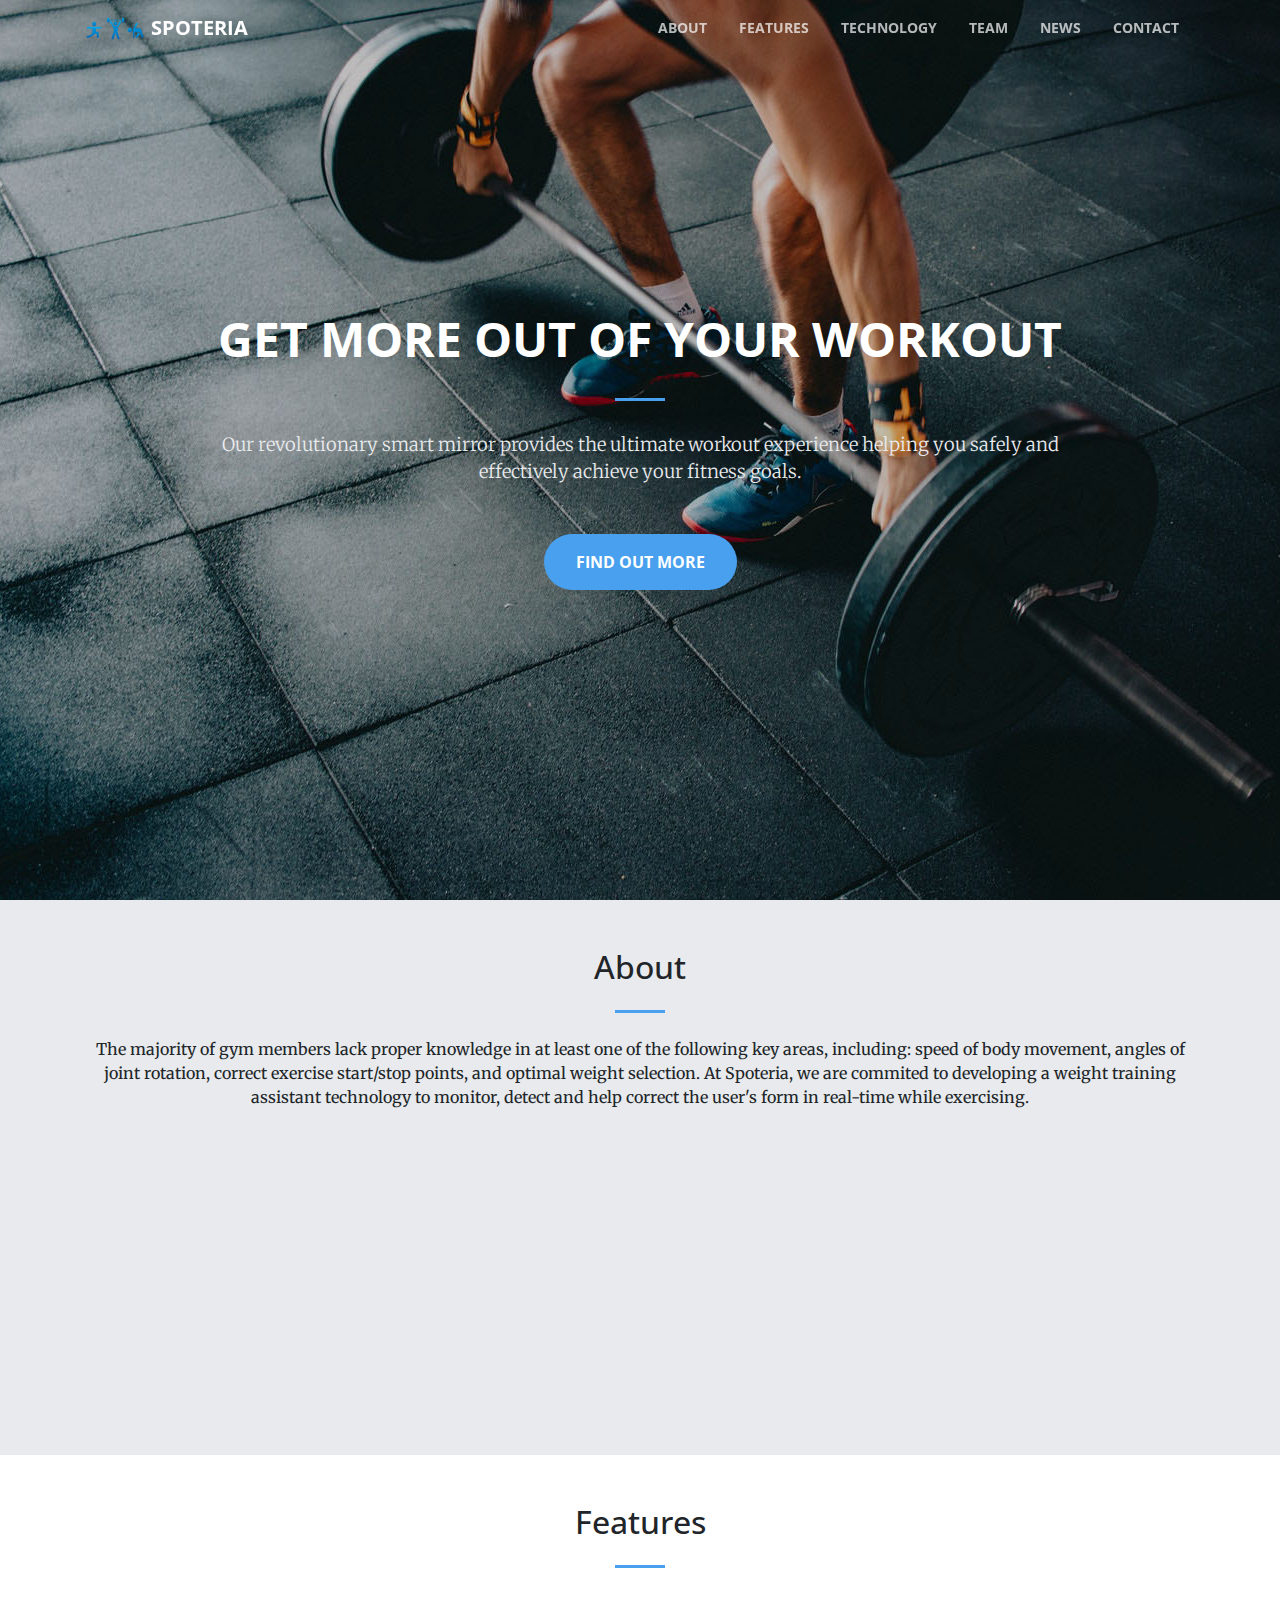
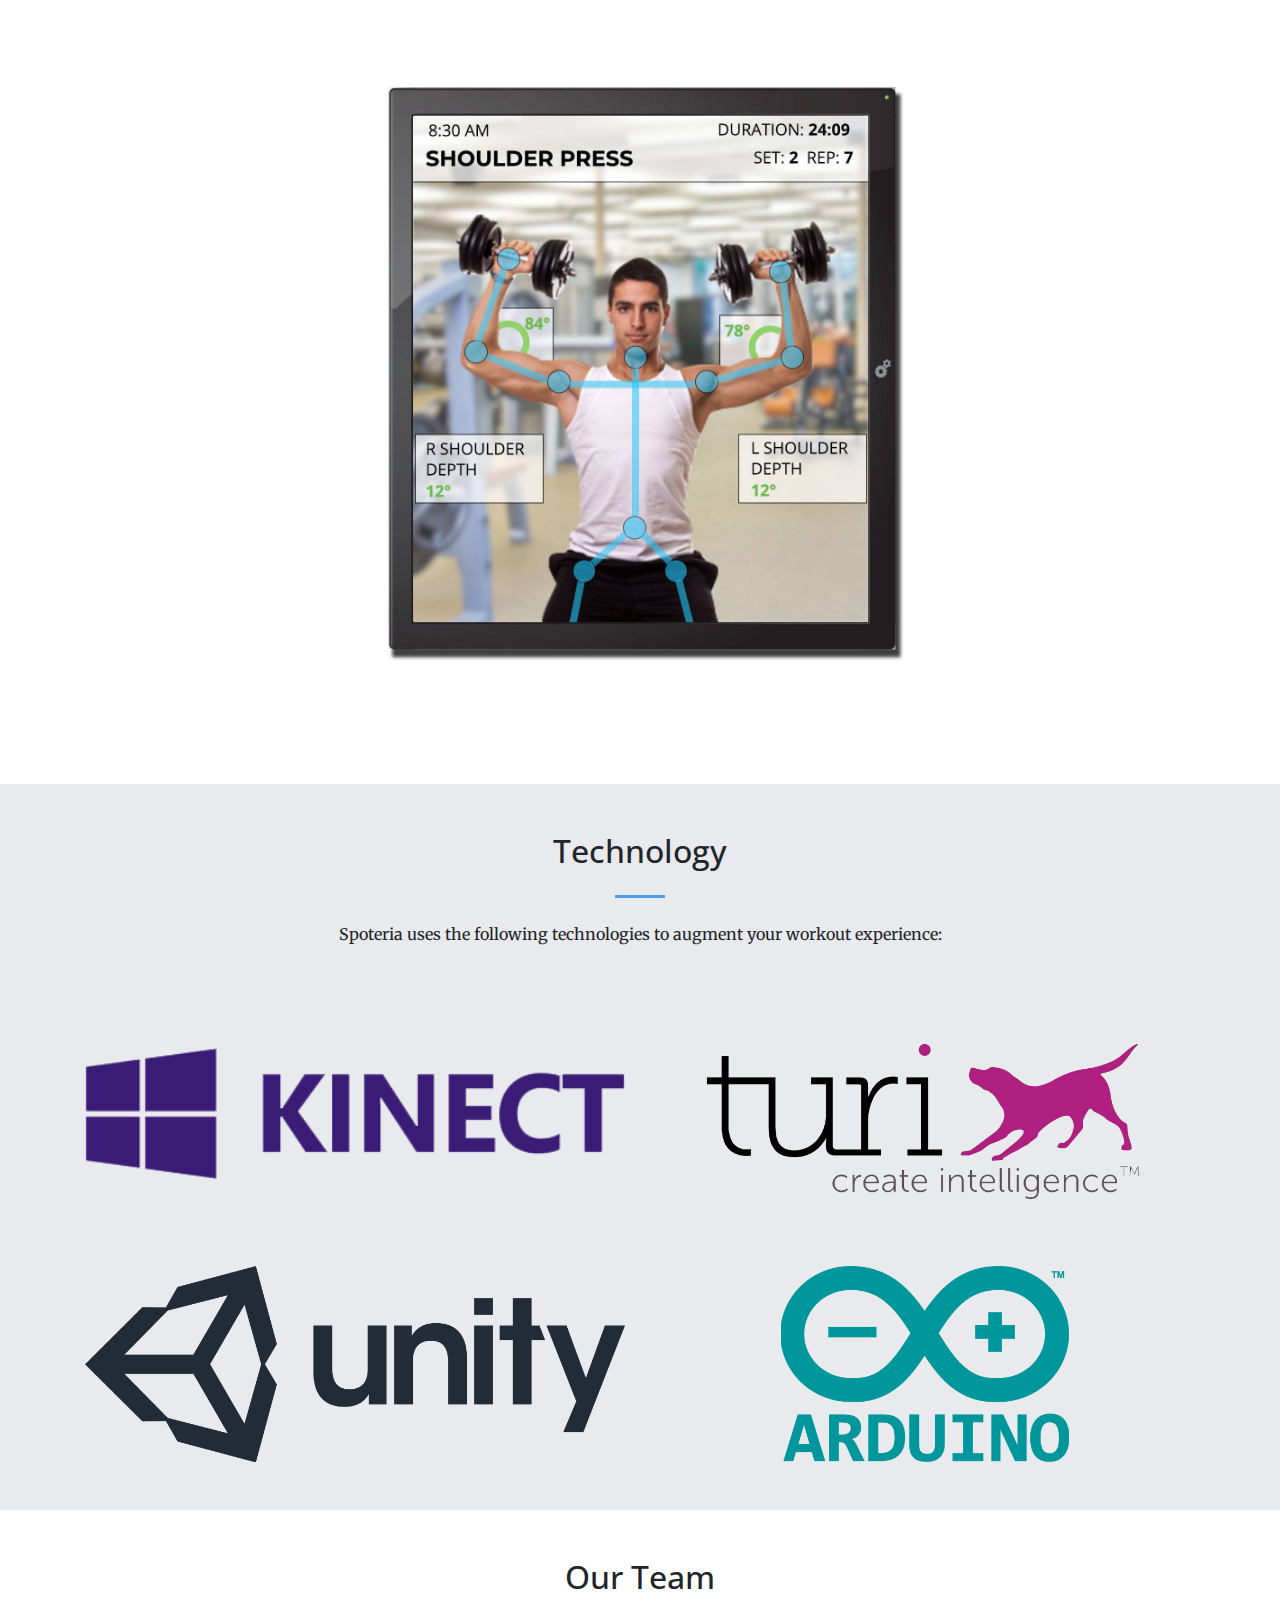
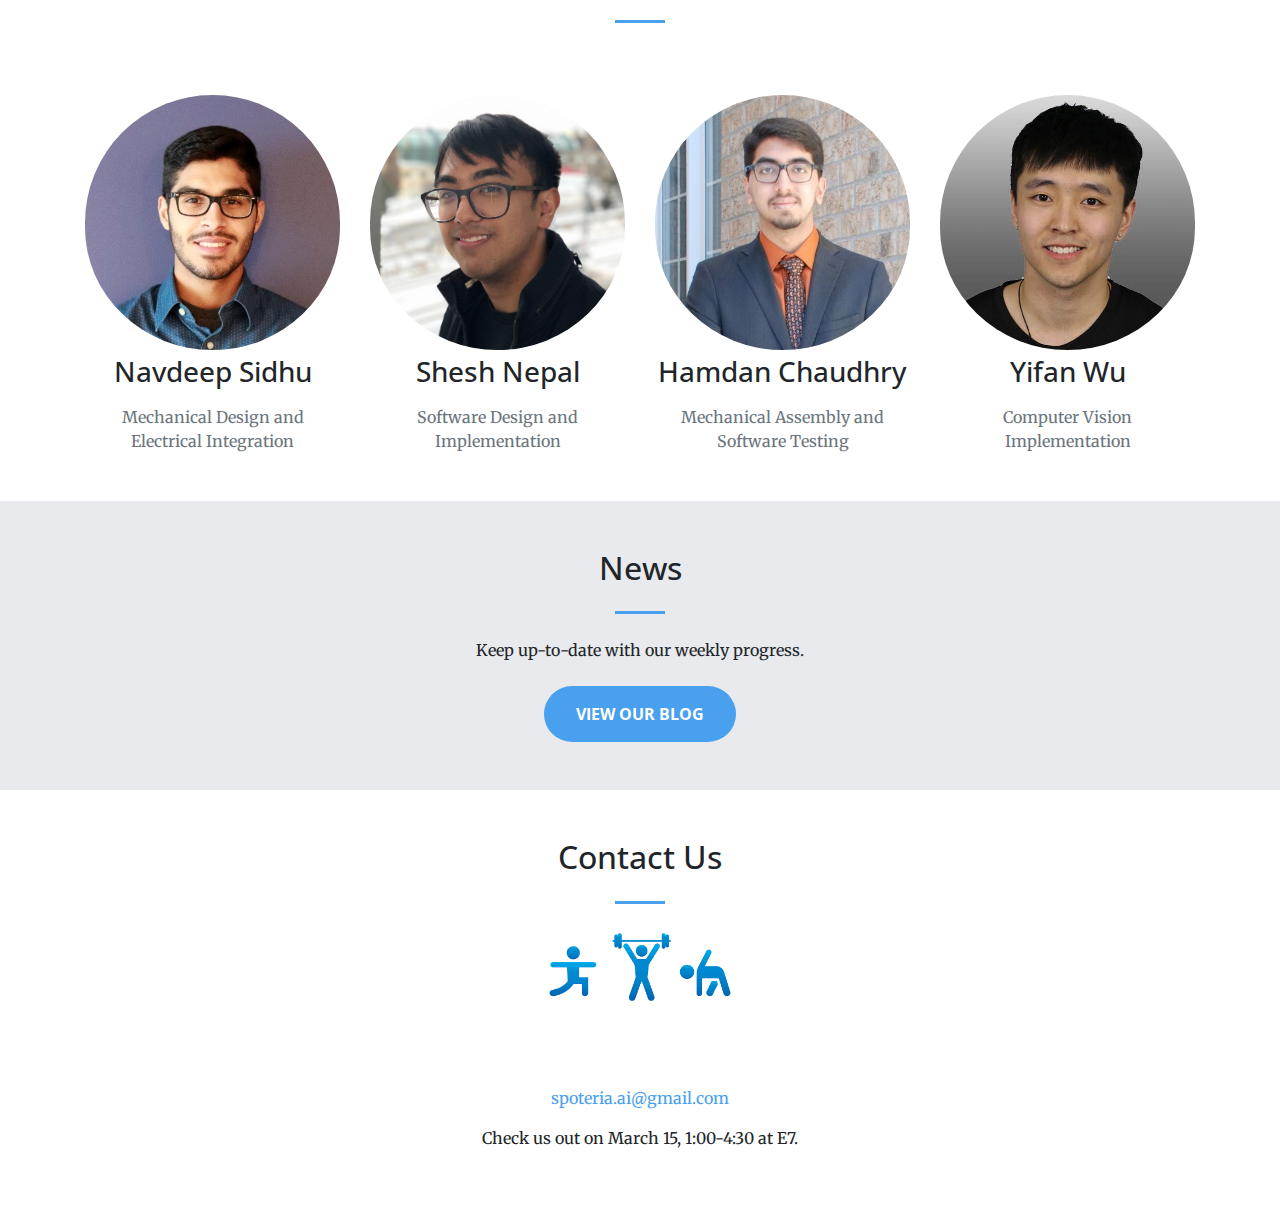
==== index.html @ 8aa93f55 "website." ====
<!DOCTYPE html>
<html lang="en">

  <head>

    <meta charset="utf-8">
    <meta name="viewport" content="width=device-width, initial-scale=1, shrink-to-fit=no">
    <meta name="description" content="">
    <meta name="author" content="">

    <title>Spoteria</title>

    <link rel="shortcut icon" type="image/png" href="img/Website Images/favicon.png"/>

    <!-- Bootstrap core CSS -->
    <link href="vendor/bootstrap/css/bootstrap.min.css" rel="stylesheet">

    <!-- Custom fonts for this template -->
    <link href="vendor/fontawesome-free/css/all.min.css" rel="stylesheet" type="text/css">
    <link href='https://fonts.googleapis.com/css?family=Open+Sans:300italic,400italic,600italic,700italic,800italic,400,300,600,700,800' rel='stylesheet' type='text/css'>
    <link href='https://fonts.googleapis.com/css?family=Merriweather:400,300,300italic,400italic,700,700italic,900,900italic' rel='stylesheet' type='text/css'>

    <!-- Plugin CSS -->
    <link href="vendor/magnific-popup/magnific-popup.css" rel="stylesheet">

    <!-- Custom styles for this template -->
    <link href="css/creative.css" rel="stylesheet">
    <link href="css/animate.css" rel="stylesheet">

    <style type="text/css">
      .btn-primary, .btn-primary:hover, .btn-primary:active, .btn-primary:focus {
        box-shadow: none !important;
        border-color: #48a0ef !important;
        background-color: #48a0ef !important;
      }

      #blog h3 {
        font-size: 1.2rem;
      }
      #blog p {
        font-style: italic !important;
      }

      .nav-item a {
        color: #E8EAED; 
      }

      .grayText {
        color: #E8EAED !important; 
      }

      .navbar-shrink .navbar-brand{
        color: #48a0ef !important;
      }

      .navbar-shrink .navbar-img {
        background-image: url("img/Website Images/logo.png") !important;
      }

      .bold {
        font-weight: bold;
      }
      .dark-gray {
        color: #4c4c4c !important;
      }
    </style>

  </head>

  <body id="page-top">

    <!-- Navigation -->
    <nav class="navbar navbar-expand-lg navbar-light fixed-top" id="mainNav">
      <div class="container">
        <span>
          <img class="navbar-img" style="width: 60px; margin-right: 6px" src="img/Website Images/logo.png"/>
        </span>
        <a class="navbar-brand js-scroll-trigger" href="#page-top" style="color: #FFFFFF;">Spoteria</a>
        <button class="navbar-toggler navbar-toggler-right" type="button" data-toggle="collapse" data-target="#navbarResponsive" aria-controls="navbarResponsive" aria-expanded="false" aria-label="Toggle navigation">
          <span class="navbar-toggler-icon"></span>
        </button>
        <div class="collapse navbar-collapse" id="navbarResponsive">
          <ul class="navbar-nav ml-auto">
            <li class="nav-item">
              <a class="nav-link js-scroll-trigger" href="#about">About</a>
            </li>
            <li class="nav-item">
              <a class="nav-link js-scroll-trigger" href="#features">Features</a>
            </li>
            <li class="nav-item">
              <a class="nav-link js-scroll-trigger" href="#technology">Technology</a>
            </li>
            <li class="nav-item">
              <a class="nav-link js-scroll-trigger" href="#team">Team</a>
            </li>
            <li class="nav-item">
              <a class="nav-link js-scroll-trigger" href="#blog">News</a>
            </li>
            <li class="nav-item">
              <a class="nav-link js-scroll-trigger" href="#contact">Contact</a>
            </li>
          </ul>
        </div>
      </div>
    </nav>

    <header class="masthead text-center text-white d-flex">
      <div class="container my-auto">
        <div class="row">
          <div class="col-lg-12 mx-auto">
            <h1 class="text-uppercase" style="font-size: 3rem">
              <strong>Get more out of your workout</strong>
            </h1>
            <hr style="border-color: #48a0ef">
          </div>
          <div class="col-lg-10 mx-auto">
            <p class="grayText mb-5">Our revolutionary smart mirror provides the ultimate workout experience helping you safely and effectively achieve your fitness goals.</p>
            <a class="btn btn-primary btn-xl js-scroll-trigger" href="#features" style="background-color: #48a0ef">Find Out More</a>
          </div>
        </div>
      </div>
    </header>

    <section class="bg-primary" id="about" style="background-color: #E8EAED !important">
      <div class="container">
        <div class="row">
          <div class="col-lg-12 text-center">
            <h2 class="section-heading">About</h2>
            <hr class="my-4">
          </div>
        </div>
        <div = class="row">
          <div class="col-lg-12 text-center">
            <p class="mb-3"> The majority of gym members lack proper knowledge in at least one of the following key areas, including: speed of body movement, angles of joint rotation, correct exercise start/stop points, and optimal weight selection. At Spoteria, we are commited to developing a weight training assistant technology to monitor, detect and help correct the user's form in real-time while exercising.
            </p>
          </div>
        </div>
        <div class="row" style="padding-bottom: 1rem">
          <div class="col-lg-4 col-md-6 text-center">
            <div class="service-box mt-5 mx-auto animated" data-animation="bounceInLeft" style="visibility: hidden;">
              <img src="img/Website Images/gym_member_icon.png" style="height: 9rem; padding-bottom: 1.5rem "/>
              <h3 class="mb-3 bold dark-gray">60 M+</h3> 
              <p class="mb-0">Gym Memberships in North America</p>
            </div>
          </div>
          <div class="col-lg-4 col-md-6 text-center">
            <div class="service-box mt-5 mx-auto animated" data-animation="bounceInUp" style="visibility: hidden;">
              <img src="img/Website Images/injury_icon.png" style="height: 9rem; padding-bottom: 1.5rem "/>
              <h3 class="mb-3 bold dark-gray">500,000+</h3>
              <p class="mb-0">Annual Workout Related Injuries</p>
            </div>
          </div>
          <div class="col-lg-4 col-md-6 text-center">
            <div class="service-box mt-5 mx-auto animated" data-animation="bounceInRight" style="visibility: hidden;">
              <img src="img/Website Images/dollars_icon.png" style="height: 9rem; padding-bottom: 1.5rem "/>
              <h3 class="mb-3 bold dark-gray">$2.5 M+</h3>
              <p class="mb-0">Dollars Spent Annually on Physiotherapy</p>
            </div>
          </div>
        </div>
        </div>
      </div>

    </section>

    <section class="bg-primary" id="features" style="background-color: white !important">
      <div class="container-fluid" style="padding-left: 5rem; padding-right: 5rem; text-align: center;">
        <div class="row">
          <div class="col-lg-12 text-center">
            <h2 class="section-heading">Features</h2>
            <hr class="my-4">
          </div>
        </div>
        <div class="row">
          <div class="col-lg-3">
            <div class="row">
              <div class="col-lg-12">
                <div class="service-box mt-5 mx-auto animated" data-animation="fadeInLeft" style="visibility: hidden;">
                  <img src="img/Website Images/muscles_icon.png" style="height: 6rem; padding-bottom: 1rem; display: block; margin: 0 auto "/>
                  <h5 class="mb-3 bold dark-gray">Real-time Joint & Depth Tracking</h5>
                  <p class="mb-0">Analyzes critical joint angles during your workout.</p>
                </div>
              </div>
            </div>
            <div class="row">
              <div class="col-lg-12">
                <div class="service-box mt-5 mx-auto animated" data-animation="fadeInLeft" style="visibility: hidden;">
                  <img src="img/Website Images/warning_icon.png" style="height: 6rem; padding-bottom: 1rem; display: block; margin: 0 auto"/>
                  <h5 class="mb-3 bold dark-gray" >Incorrect Form Detection</h5>
                  <p class="mb-0">Provides on-screen visual feedback.</p>
                </div>
              </div>
            </div>
            <div class="row">
              <div class="col-lg-12">
                <div class="service-box mt-5 mx-auto animated" data-animation="fadeInLeft" style="visibility: hidden;">
                  <img src="img/Website Images/height_icon.png" style="height: 6rem; padding-bottom: 1rem; display: block; margin: 0 auto "/>
                  <h5 class="mb-3 bold dark-gray">Automatic Height Adjustment</h5>
                  <p class="mb-0">Supports seated and standing exercises.</p>
                </div>
              </div>
            </div>
          </div>
          <div class="col-lg-6">
            <div style="height: 100%;align-items: center;display: flex"><img style="width: 100%" src="img/Website Images/User_Interface.jpg"/></div>
          </div>
          <div class="col-lg-3">
            <div class="row">
              <div class="col-lg-12">
                <div class="service-box mt-5 mx-auto animated" data-animation="fadeInRight" style="visibility: hidden;">
                  <img src="img/Website Images/set_rep_count_icon.png" style="height: 6rem; padding-bottom: 1rem; display: block; margin: 0 auto "/>
                  <h5 class="mb-3 bold dark-gray">Sets & Reps Counter</h5>
                  <p class="mb-0">Keeps track of your exercise progress.</p>
                  <br/>
                </div>
              </div>
            </div>
            <div class="row">
              <div class="col-lg-12">
                <div class="service-box mt-5 mx-auto animated" data-animation="fadeInRight" style="visibility: hidden;">
                  <img src="img/Website Images/timer_icon.png" style="height: 6rem; padding-bottom: 1rem; display: block; margin: 0 auto"/>
                  <h5 class="mb-3 bold dark-gray">Exercise Duration Timer</h5>
                  <p class="mb-0">Logs your workout time.</p>
                </div>
              </div>
            </div>
            <div class="row">
              <div class="col-lg-12">
                <div class="service-box mt-5 mx-auto animated" data-animation="fadeInRight" style="visibility: hidden;">
                  <img src="img/Website Images/rewind_icon.png" style="height: 6rem; padding-bottom: 1rem; display: block; margin: 0 auto "/>
                  <h5 class="mb-3 bold dark-gray">Video Replay</h5>
                  <p class="mb-0">Records your performance.</p>
                </div>
              </div>
            </div>
          </div>
        </div>
      </div>
    </section>

    <section class="bg-primary" id="technology" style="background-color: #E8EAED !important">
      <div class="container">
        <div class="row">
          <div class="col-lg-12 text-center">
            <h2 class="section-heading">Technology</h2>
            <hr class="my-4">
          </div>
        </div>
        <div class="row">
          <div class="col-lg-12 text-center">
            <p class="mb-3">Spoteria uses the following technologies to augment your workout experience:</p>
          </div>
        </div>
        <div class="row">
          <div class="col-lg-6">
            <div style="display: flex; height: 100%;align-items: center">
              <img src="img/Website Images/kinect.png" style="width: 100%" />
            </div>
         </div>
          <div class="col-lg-6">
            <div style="display: flex; height: 100%; align-items: center">
              <img src="img/Website Images/turi.png" style="width: 100%" />
            </div>
          </div>
        </div>
        <div class="row">
          <div class="col-lg-6">
            <div style="display: flex; height: 100%;align-items: center">
              <img src="img/Website Images/Unity_Technologies_logo.svg.png" style="width: 100%" />
            </div>
         </div>
          <div class="col-lg-6">
            <div style="display: flex; height: 100%;align-items: center">
              <img src="img/Website Images/ardunio_logo.png" style="width: 100%" />
            </div>
          </div>
        </div>
      </div>
    </section>

    <section id="team" style="background-color: white !important">
      <div class="container">
        <div class="row">
          <div class="col-lg-12 text-center">
            <h2 class="section-heading">Our Team</h2>
            <hr class="my-4">
          </div>
        </div>
      </div>
      <div class="container">
        <div class="row">
          <div class="col-lg-3 col-md-6 text-center">
            <div class="service-box mt-5 mx-auto">
              <img src="img/Navdeep.jpeg" style="width: 100%; border-radius: 500px; padding-bottom: 5px "/>
              <h3 class="mb-3">Navdeep Sidhu</h3> 
              <p class="text-muted mb-0">Mechanical Design and Electrical Integration</p>
            </div>
          </div>
          <div class="col-lg-3 col-md-6 text-center">
            <div class="service-box mt-5 mx-auto">
              <img src="img/SheshTinderProfile.jpg" style="width: 100%; border-radius: 500px; padding-bottom: 5px "/>
              <h3 class="mb-3">Shesh Nepal</h3>
              <p class="text-muted mb-0">Software Design and Implementation</p>
            </div>
          </div>
          <div class="col-lg-3 col-md-6 text-center">
            <div class="service-box mt-5 mx-auto">
              <img src="img/Hamdan.jpeg" style="width: 100%; border-radius: 500px; padding-bottom: 5px "/>
              <h3 class="mb-3">Hamdan Chaudhry</h3>
              <p class="text-muted mb-0">Mechanical Assembly and Software Testing</p>
            </div>
          </div>
          <div class="col-lg-3 col-md-6 text-center">
            <div class="service-box mt-5 mx-auto">
              <img src="img/Yifan.jpg" style="width: 100%; border-radius: 5000px; padding-bottom: 5px "/>
              <h3 class="mb-3">Yifan Wu</h3>
              <p class="text-muted mb-0">Computer Vision Implementation</p>
            </div>
          </div>
        </div>
      </div>
    </section>

    <section id="blog" style="background-color: #E8EAED !important">
      <div class="container">
        <div class="row">
          <div class="col-lg-8 mx-auto text-center">
            <h2 class="section-heading">News</h2>
            <hr class="my-4">
          </div>
        </div>
        <div class="row">
          <div class="col-lg-12 text-center">
            <p class="mb-4" style="font-style: normal !important">Keep up-to-date with our weekly progress.</p>
          </div>
        </div>
        <div class="row">
          <div class="col-lg-12 mr-auto text-center">
            <a class="btn btn-primary btn-xl js-scroll-trigger" href="#features" style="background-color: #48a0ef">View our blog</a>
          </div>
        </div>
      </div>
    </section>

    <section id="contact">
      <div class="container">
        <div class="row">
          <div class="col-lg-8 mx-auto text-center">
            <h2 class="section-heading">Contact Us</h2>
            <hr class="my-4">
          </div>
        </div>
        <div class="row">
          <div class="col-lg-12 text-center">
              <img class="mb-3" style="width: 12rem" src="img/Website Images/logo.png"/>
          </div>
        </div>
        <div class="row">
          <div class="col-lg-12 mr-auto text-center">
            <i class="fas fa-envelope fa-3x mb-3 sr-contact-2"></i>
            <p>
              <a href="mailto:your-email@your-domain.com">spoteria.ai@gmail.com</a>
            </p>
          </div>
        </div>
        <div class="row">
          <div class="col-lg-12 mr-auto text-center">
            <p>Check us out on March 15, 1:00-4:30 at E7.</p>
          </div>
        </div>
      </div>
    </section>
    
    <!-- Bootstrap core JavaScript -->
    <script src="vendor/jquery/jquery.min.js"></script>
    <script src="vendor/bootstrap/js/bootstrap.bundle.min.js"></script>

    <!-- Plugin JavaScript -->
    <script src="vendor/jquery-easing/jquery.easing.min.js"></script>
    <script src="vendor/scrollreveal/scrollreveal.min.js"></script>
    <script src="vendor/magnific-popup/jquery.magnific-popup.min.js"></script>

    <!-- Custom scripts for this template -->
    <script src="js/creative.min.js"></script>

    <script type="text/javascript">
      $(document).ready(function() {
        // Check if element is scrolled into view
        function isScrolledIntoView(elem) {
          var docViewTop = $(window).scrollTop();
          var docViewBottom = docViewTop + $(window).height();

          var elemTop = $(elem).offset().top;
          var elemBottom = elemTop + $(elem).height();

          return ((elemBottom <= docViewBottom) && (elemTop >= docViewTop));
        }
        // If element is scrolled into view, fade it in
        $(window).scroll(function() {
          $('.animated').each(function() {
            if (isScrolledIntoView(this) === true) {
              $(this).addClass($(this).data('animation'));
              $(this).attr('style', 'visibility: visible !important;');
            }
          });
        });
      });
    </script>


  </body>

</html>
---- css/creative.css ----
/*!
 * Start Bootstrap - Creative v5.0.2 (https://startbootstrap.com/template-overviews/creative)
 * Copyright 2013-2018 Start Bootstrap
 * Licensed under MIT (https://github.com/BlackrockDigital/startbootstrap-creative/blob/master/LICENSE)
 */

body,
html {
  width: 100%;
  height: 100%;
}

body {
  font-family: 'Merriweather', 'Helvetica Neue', Arial, sans-serif;
}

hr {
  max-width: 50px;
  border-width: 3px;
  border-color: #48a0ef;
}

hr.light {
  border-color: #fff;
}

a {
  color: #48a0ef;
  -webkit-transition: all 0.2s;
  transition: all 0.2s;
}

a:hover {
  color: #48a0ef;
}

h1,
h2,
h3,
h4,
h5,
h6 {
  font-family: 'Open Sans', 'Helvetica Neue', Arial, sans-serif;
}

.bg-primary {
  background-color: #F05F40 !important;
}

.bg-dark {
  background-color: #212529 !important;
}

.text-faded {
  color: rgba(255, 255, 255, 0.7);
}

section {
  padding: 3rem 0;
}

.section-heading {
  margin-top: 0;
}

::-moz-selection {
  color: #fff;
  background: #212529;
  text-shadow: none;
}

::selection {
  color: #fff;
  background: #212529;
  text-shadow: none;
}

img::-moz-selection {
  color: #fff;
  background: transparent;
}

img::selection {
  color: #fff;
  background: transparent;
}

img::-moz-selection {
  color: #fff;
  background: transparent;
}

#mainNav {
  border-bottom: 1px solid rgba(33, 37, 41, 0.1);
  background-color: #fff;
  font-family: 'Open Sans', 'Helvetica Neue', Arial, sans-serif;
  -webkit-transition: all 0.2s;
  transition: all 0.2s;
}

#mainNav .navbar-brand {
  font-weight: 700;
  text-transform: uppercase;
  color: #F05F40;
  font-family: 'Open Sans', 'Helvetica Neue', Arial, sans-serif;
}

#mainNav .navbar-brand:focus, #mainNav .navbar-brand:hover {
  color: #f05f40;
}

#mainNav .navbar-nav > li.nav-item > a.nav-link,
#mainNav .navbar-nav > li.nav-item > a.nav-link:focus {
  font-size: .9rem;
  font-weight: 700;
  text-transform: uppercase;
  color: #4c4c4c;
}

#mainNav .navbar-nav > li.nav-item > a.nav-link:hover,
#mainNav .navbar-nav > li.nav-item > a.nav-link:focus:hover {
  color: #48a0ef;
}

#mainNav .navbar-nav > li.nav-item > a.nav-link.active,
#mainNav .navbar-nav > li.nav-item > a.nav-link:focus.active {
  color: #48a0ef !important;
  background-color: transparent;
}

#mainNav .navbar-nav > li.nav-item > a.nav-link.active:hover,
#mainNav .navbar-nav > li.nav-item > a.nav-link:focus.active:hover {
  background-color: transparent;
}

@media (min-width: 992px) {
  #mainNav {
    border-color: transparent;
    background-color: transparent;
  }
  #mainNav .navbar-brand {
    color: rgba(255, 255, 255, 0.7);
  }
  #mainNav .navbar-brand:focus, #mainNav .navbar-brand:hover {
    color: #fff;
  }
  #mainNav .navbar-nav > li.nav-item > a.nav-link {
    padding: 0.5rem 1rem;
  }
  #mainNav .navbar-nav > li.nav-item > a.nav-link,
  #mainNav .navbar-nav > li.nav-item > a.nav-link:focus {
    color: rgba(255, 255, 255, 0.7);
  }
  #mainNav .navbar-nav > li.nav-item > a.nav-link:hover,
  #mainNav .navbar-nav > li.nav-item > a.nav-link:focus:hover {
    color: #fff;
  }
  #mainNav.navbar-shrink {
    border-bottom: 1px solid rgba(33, 37, 41, 0.1);
    background-color: #fff;
  }
  #mainNav.navbar-shrink .navbar-brand {
    color: #F05F40;
  }
  #mainNav.navbar-shrink .navbar-brand:focus, #mainNav.navbar-shrink .navbar-brand:hover {
    color: #f05f40;
  }
  #mainNav.navbar-shrink .navbar-nav > li.nav-item > a.nav-link,
  #mainNav.navbar-shrink .navbar-nav > li.nav-item > a.nav-link:focus {
    color: #4c4c4c;
  }
  #mainNav.navbar-shrink .navbar-nav > li.nav-item > a.nav-link:hover,
  #mainNav.navbar-shrink .navbar-nav > li.nav-item > a.nav-link:focus:hover {
    color: #48a0ef;
  }
}

header.masthead {
  padding-top: 10rem;
  padding-bottom: calc(10rem - 56px);
  background-image: url("../img/header.jpg");
  background-position: center center;
  background-size: cover;
}

header.masthead hr {
  margin-top: 30px;
  margin-bottom: 30px;
}

header.masthead h1 {
  font-size: 2rem;
}

header.masthead p {
  font-weight: 300;
}

@media (min-width: 768px) {
  header.masthead p {
    font-size: 1.15rem;
  }
}

@media (min-width: 992px) {
  header.masthead {
    height: 100vh;
    min-height: 650px;
    padding-top: 0;
    padding-bottom: 0;
  }
  header.masthead h1 {
    font-size: 3rem;
  }
}

@media (min-width: 1200px) {
  header.masthead h1 {
    font-size: 4rem;
  }
}

.service-box {
  max-width: 400px;
}

.portfolio-box {
  position: relative;
  display: block;
  max-width: 650px;
  margin: 0 auto;
}

.portfolio-box .portfolio-box-caption {
  position: absolute;
  bottom: 0;
  display: block;
  width: 100%;
  height: 100%;
  text-align: center;
  opacity: 0;
  color: #fff;
  background: rgba(240, 95, 64, 0.9);
  -webkit-transition: all 0.2s;
  transition: all 0.2s;
}

.portfolio-box .portfolio-box-caption .portfolio-box-caption-content {
  position: absolute;
  top: 50%;
  width: 100%;
  -webkit-transform: translateY(-50%);
  transform: translateY(-50%);
  text-align: center;
}

.portfolio-box .portfolio-box-caption .portfolio-box-caption-content .project-category,
.portfolio-box .portfolio-box-caption .portfolio-box-caption-content .project-name {
  padding: 0 15px;
  font-family: 'Open Sans', 'Helvetica Neue', Arial, sans-serif;
}

.portfolio-box .portfolio-box-caption .portfolio-box-caption-content .project-category {
  font-size: 14px;
  font-weight: 600;
  text-transform: uppercase;
}

.portfolio-box .portfolio-box-caption .portfolio-box-caption-content .project-name {
  font-size: 18px;
}

.portfolio-box:hover .portfolio-box-caption {
  opacity: 1;
}

.portfolio-box:focus {
  outline: none;
}

@media (min-width: 768px) {
  .portfolio-box .portfolio-box-caption .portfolio-box-caption-content .project-category {
    font-size: 16px;
  }
  .portfolio-box .portfolio-box-caption .portfolio-box-caption-content .project-name {
    font-size: 22px;
  }
}

.text-primary {
  color: #F05F40 !important;
}

.btn {
  font-weight: 700;
  text-transform: uppercase;
  border: none;
  border-radius: 300px;
  font-family: 'Open Sans', 'Helvetica Neue', Arial, sans-serif;
}

.btn-xl {
  padding: 1rem 2rem;
}

.btn-primary {
  background-color: #F05F40;
  border-color: #F05F40;
}

.btn-primary:hover, .btn-primary:focus, .btn-primary:active {
  color: #fff;
  background-color: #ee4b28 !important;
}

.btn-primary:active, .btn-primary:focus {
  -webkit-box-shadow: 0 0 0 0.2rem rgba(240, 95, 64, 0.5) !important;
  box-shadow: 0 0 0 0.2rem rgba(240, 95, 64, 0.5) !important;
}
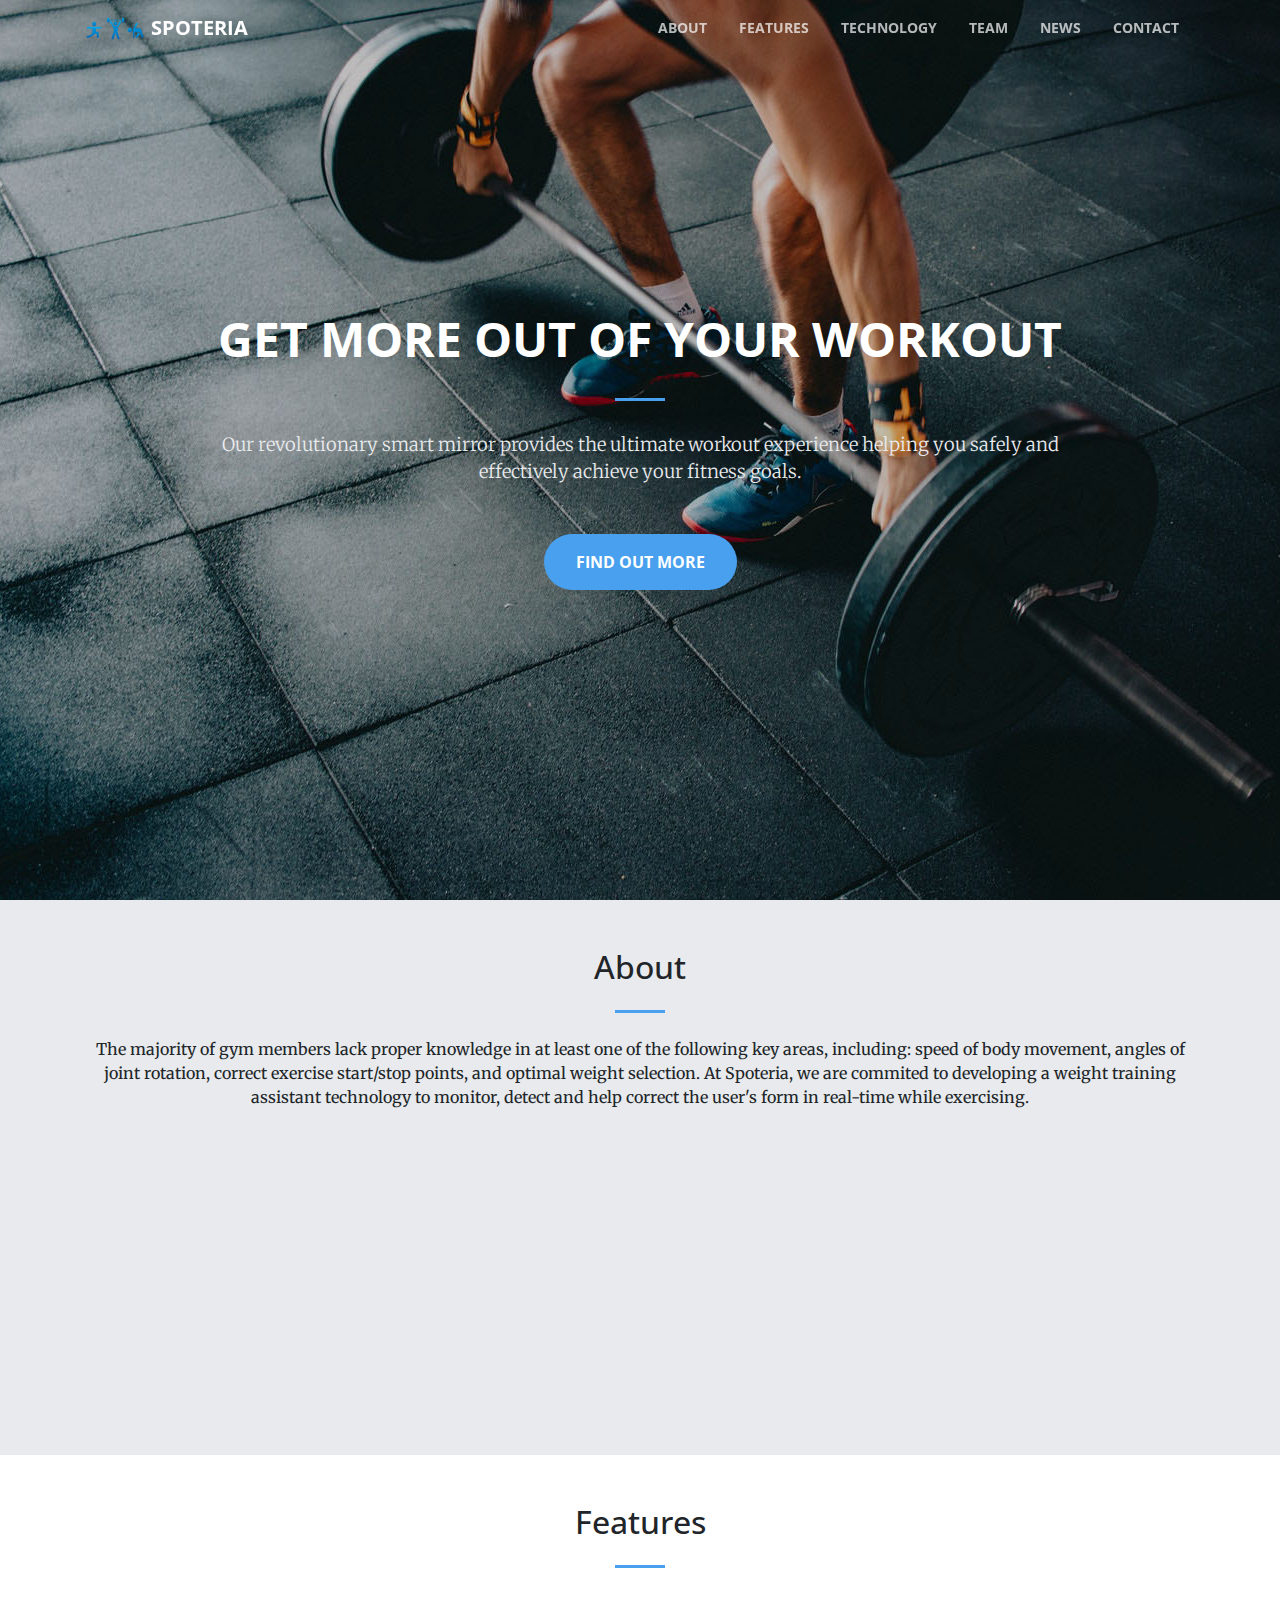
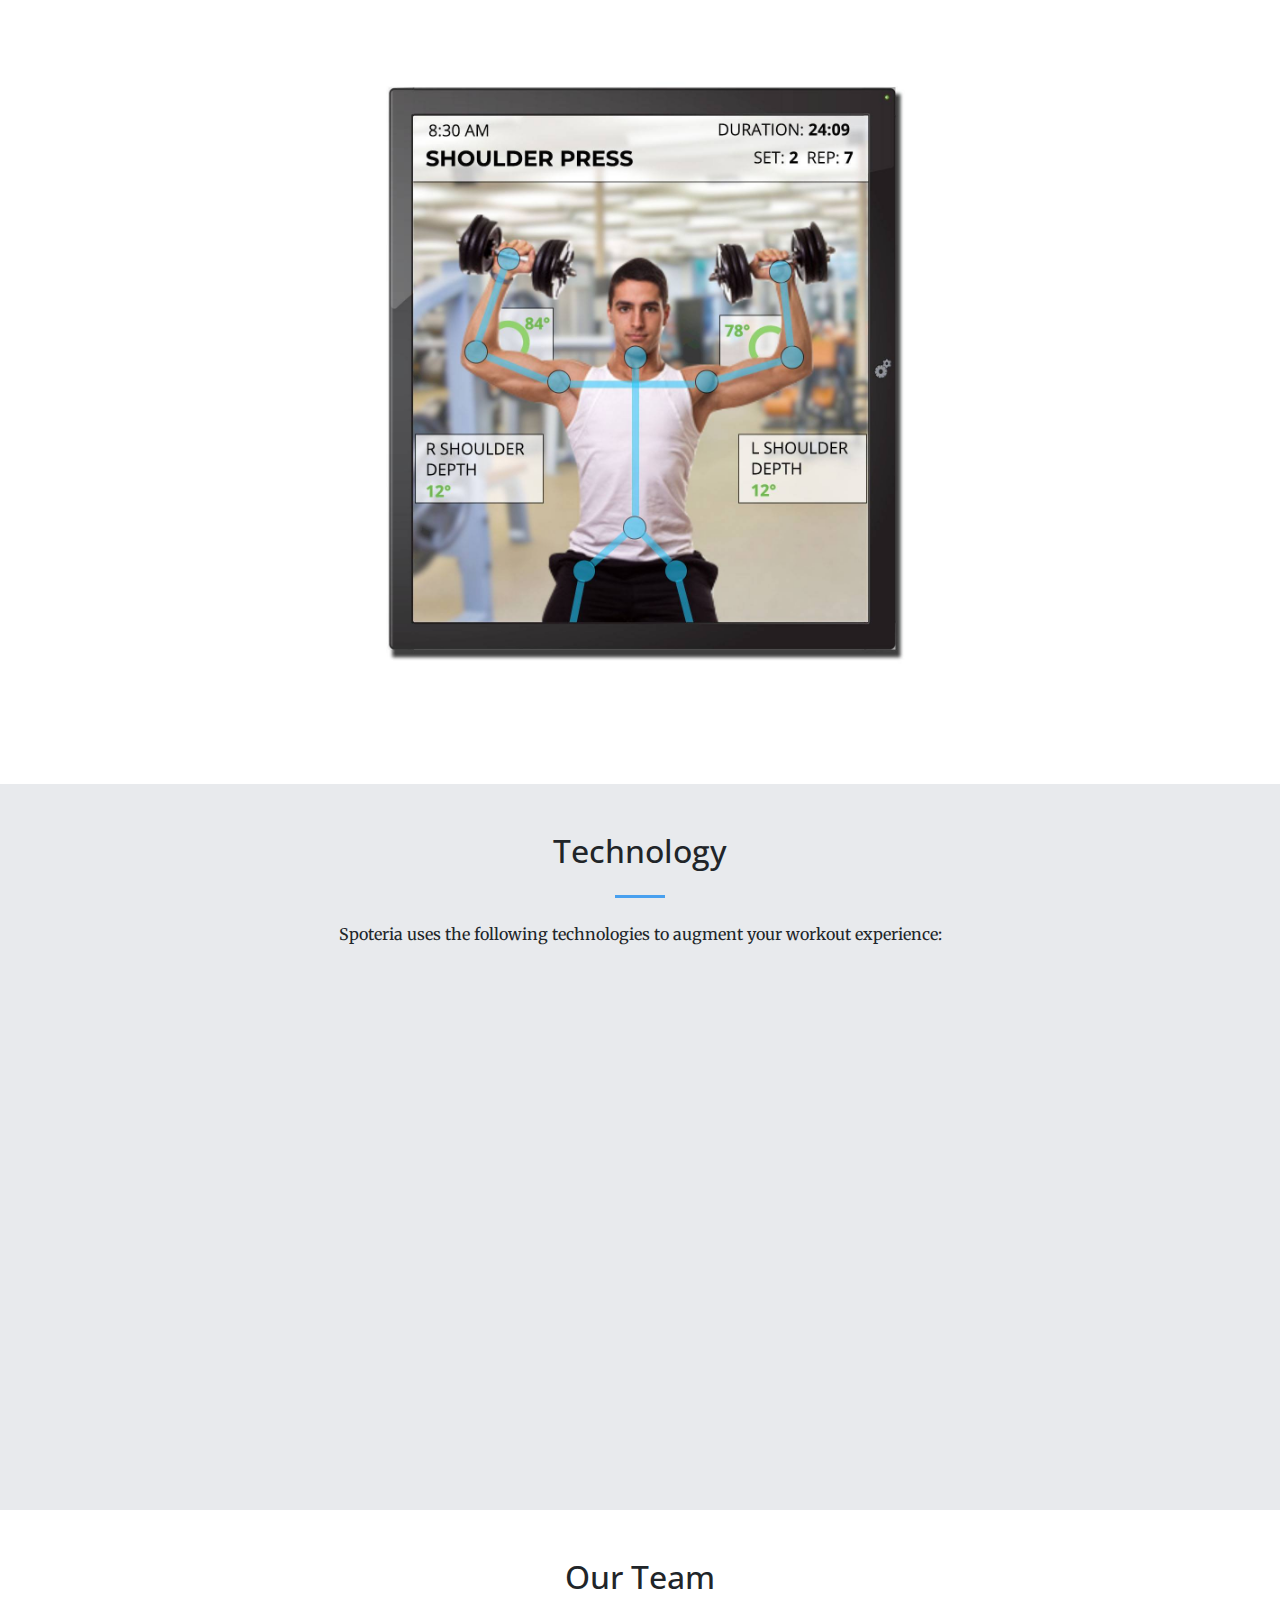
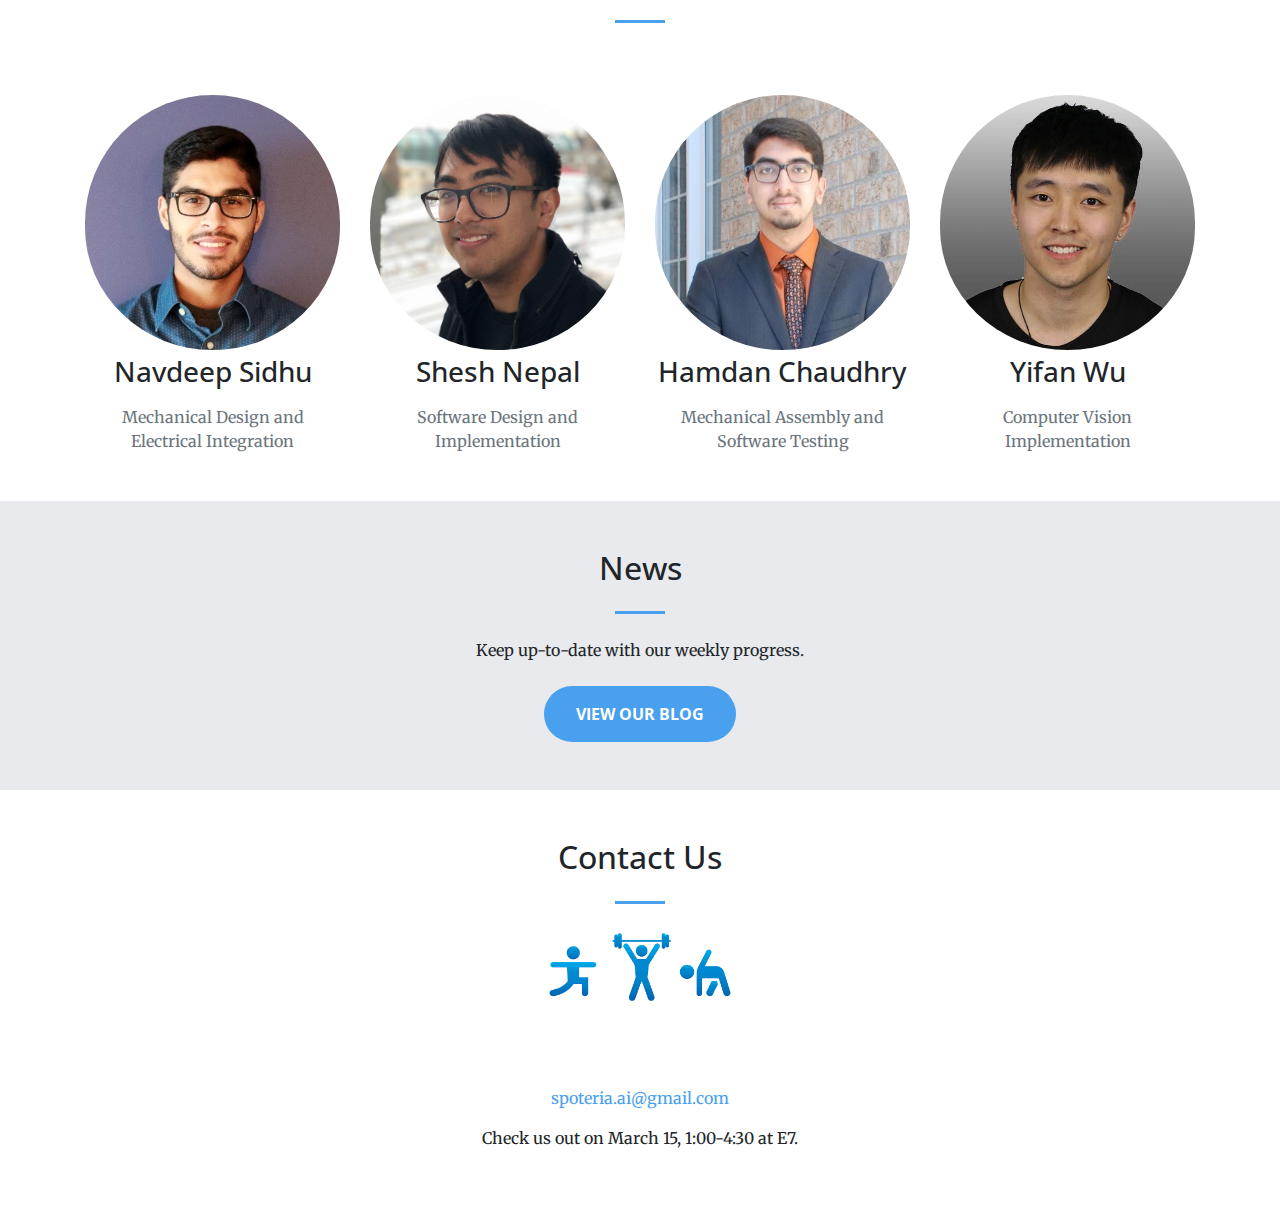
==== commit d31177de: "Update index.html" ====
--- a/index.html
+++ b/index.html
@@ -252,24 +252,24 @@
           </div>
         </div>
         <div class="row">
-          <div class="col-lg-6">
+          <div class="col-lg-6 animated" data-animation="zoomIn" style="visibility: hidden;">
             <div style="display: flex; height: 100%;align-items: center">
               <img src="img/Website Images/kinect.png" style="width: 100%" />
             </div>
          </div>
-          <div class="col-lg-6">
+          <div class="col-lg-6 animated" data-animation="zoomIn" style="visibility: hidden;">
             <div style="display: flex; height: 100%; align-items: center">
               <img src="img/Website Images/turi.png" style="width: 100%" />
             </div>
           </div>
         </div>
         <div class="row">
-          <div class="col-lg-6">
+          <div class="col-lg-6 animated" data-animation="zoomIn" style="visibility: hidden;">
             <div style="display: flex; height: 100%;align-items: center">
               <img src="img/Website Images/Unity_Technologies_logo.svg.png" style="width: 100%" />
             </div>
          </div>
-          <div class="col-lg-6">
+          <div class="col-lg-6 animated" data-animation="zoomIn" style="visibility: hidden;">
             <div style="display: flex; height: 100%;align-items: center">
               <img src="img/Website Images/ardunio_logo.png" style="width: 100%" />
             </div>
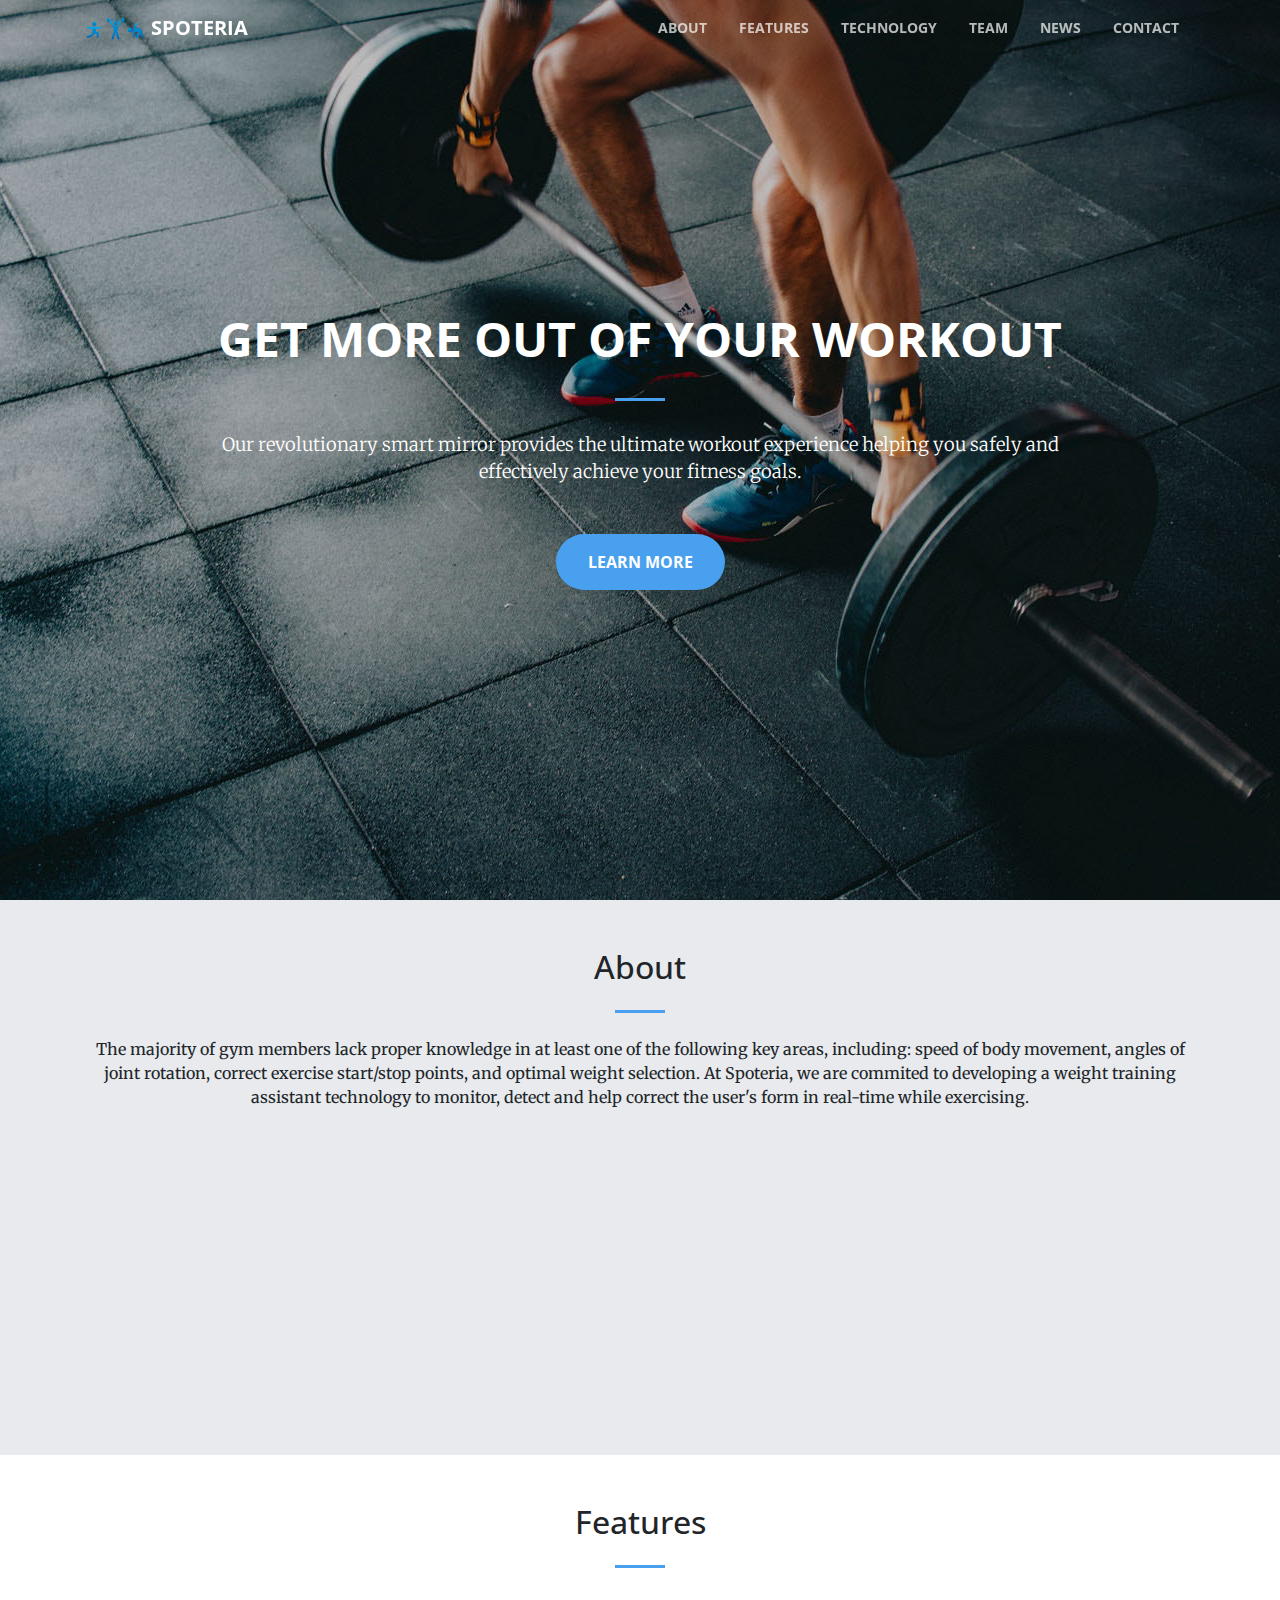
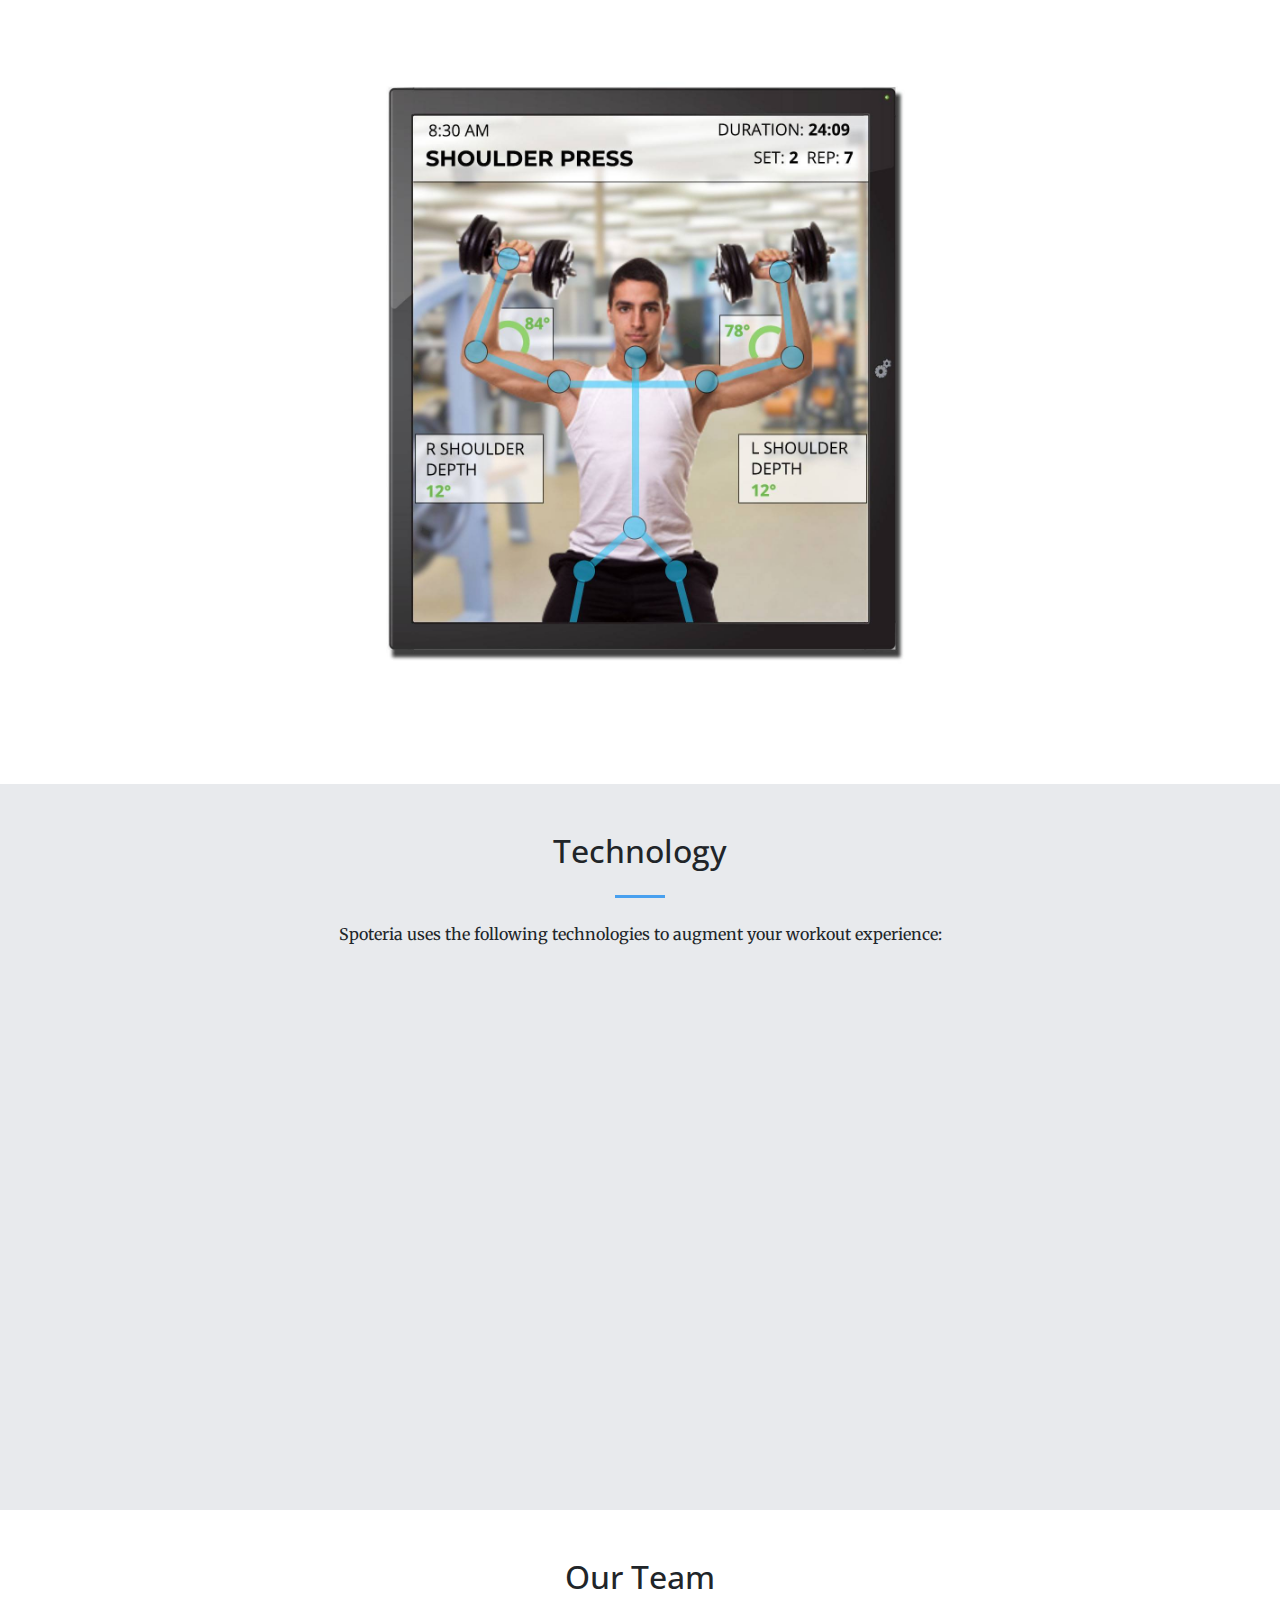
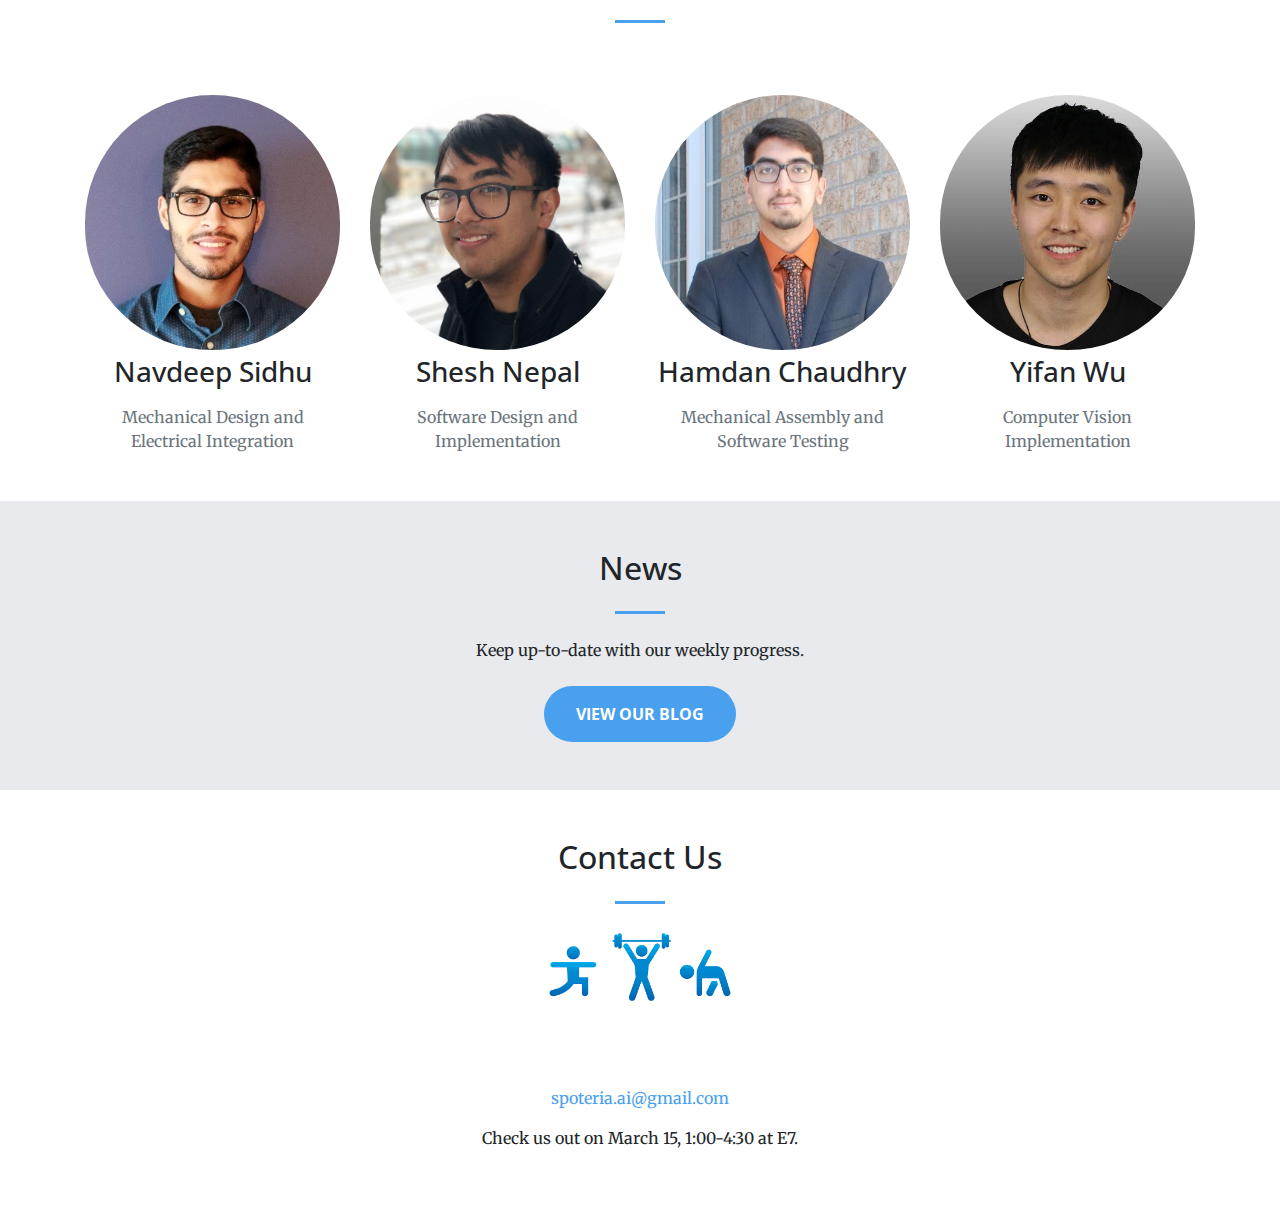
==== commit 291b9c4a: "fixed navigation for learn more button" ====
--- a/index.html
+++ b/index.html
@@ -114,8 +114,8 @@
             <hr style="border-color: #48a0ef">
           </div>
           <div class="col-lg-10 mx-auto">
-            <p class="grayText mb-5">Our revolutionary smart mirror provides the ultimate workout experience helping you safely and effectively achieve your fitness goals.</p>
-            <a class="btn btn-primary btn-xl js-scroll-trigger" href="#features" style="background-color: #48a0ef">Find Out More</a>
+            <p class="mb-5" color="white">Our revolutionary smart mirror provides the ultimate workout experience helping you safely and effectively achieve your fitness goals.</p>
+            <a class="btn btn-primary btn-xl js-scroll-trigger" href="#about" style="background-color: #48a0ef">Learn More</a>
           </div>
         </div>
       </div>
@@ -336,7 +336,7 @@
         </div>
         <div class="row">
           <div class="col-lg-12 mr-auto text-center">
-            <a class="btn btn-primary btn-xl js-scroll-trigger" href="#features" style="background-color: #48a0ef">View our blog</a>
+            <a class="btn btn-primary btn-xl js-scroll-trigger" href="blog.html" style="background-color: #48a0ef">View our blog</a>
           </div>
         </div>
       </div>
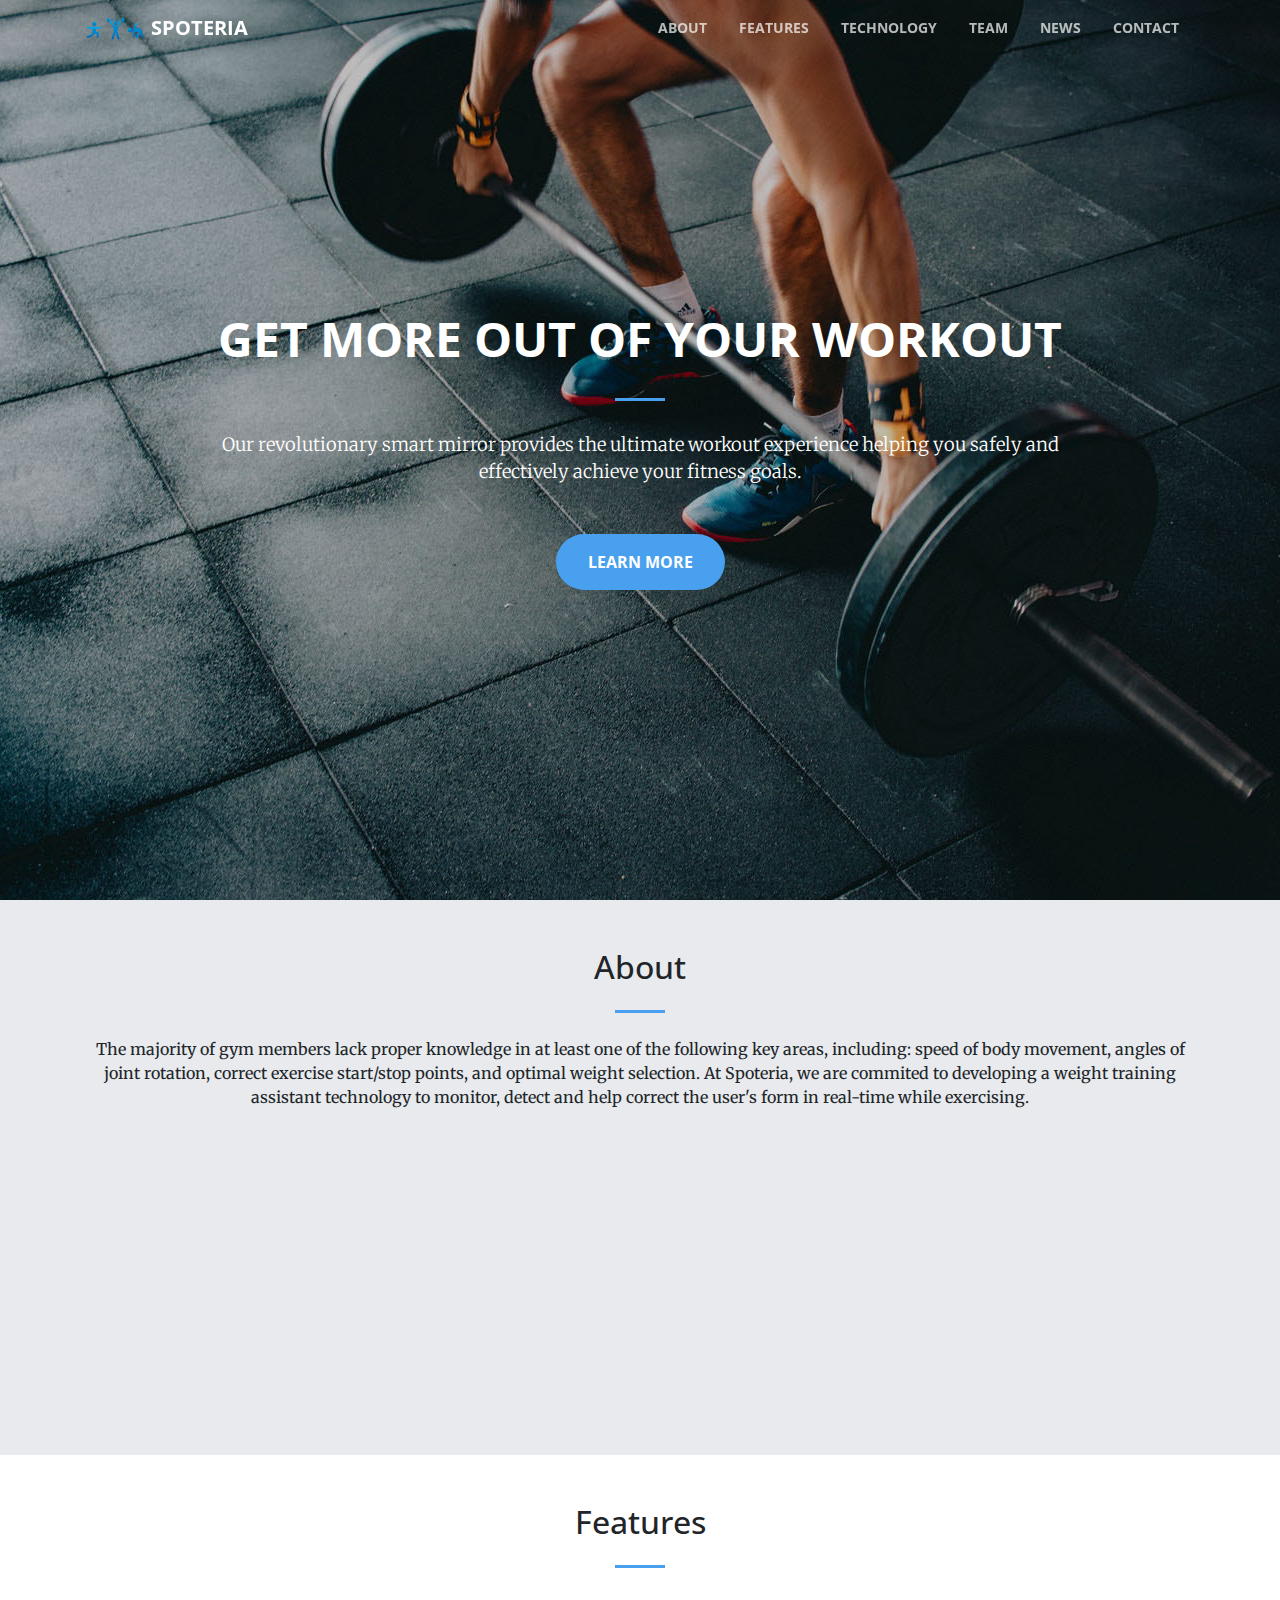
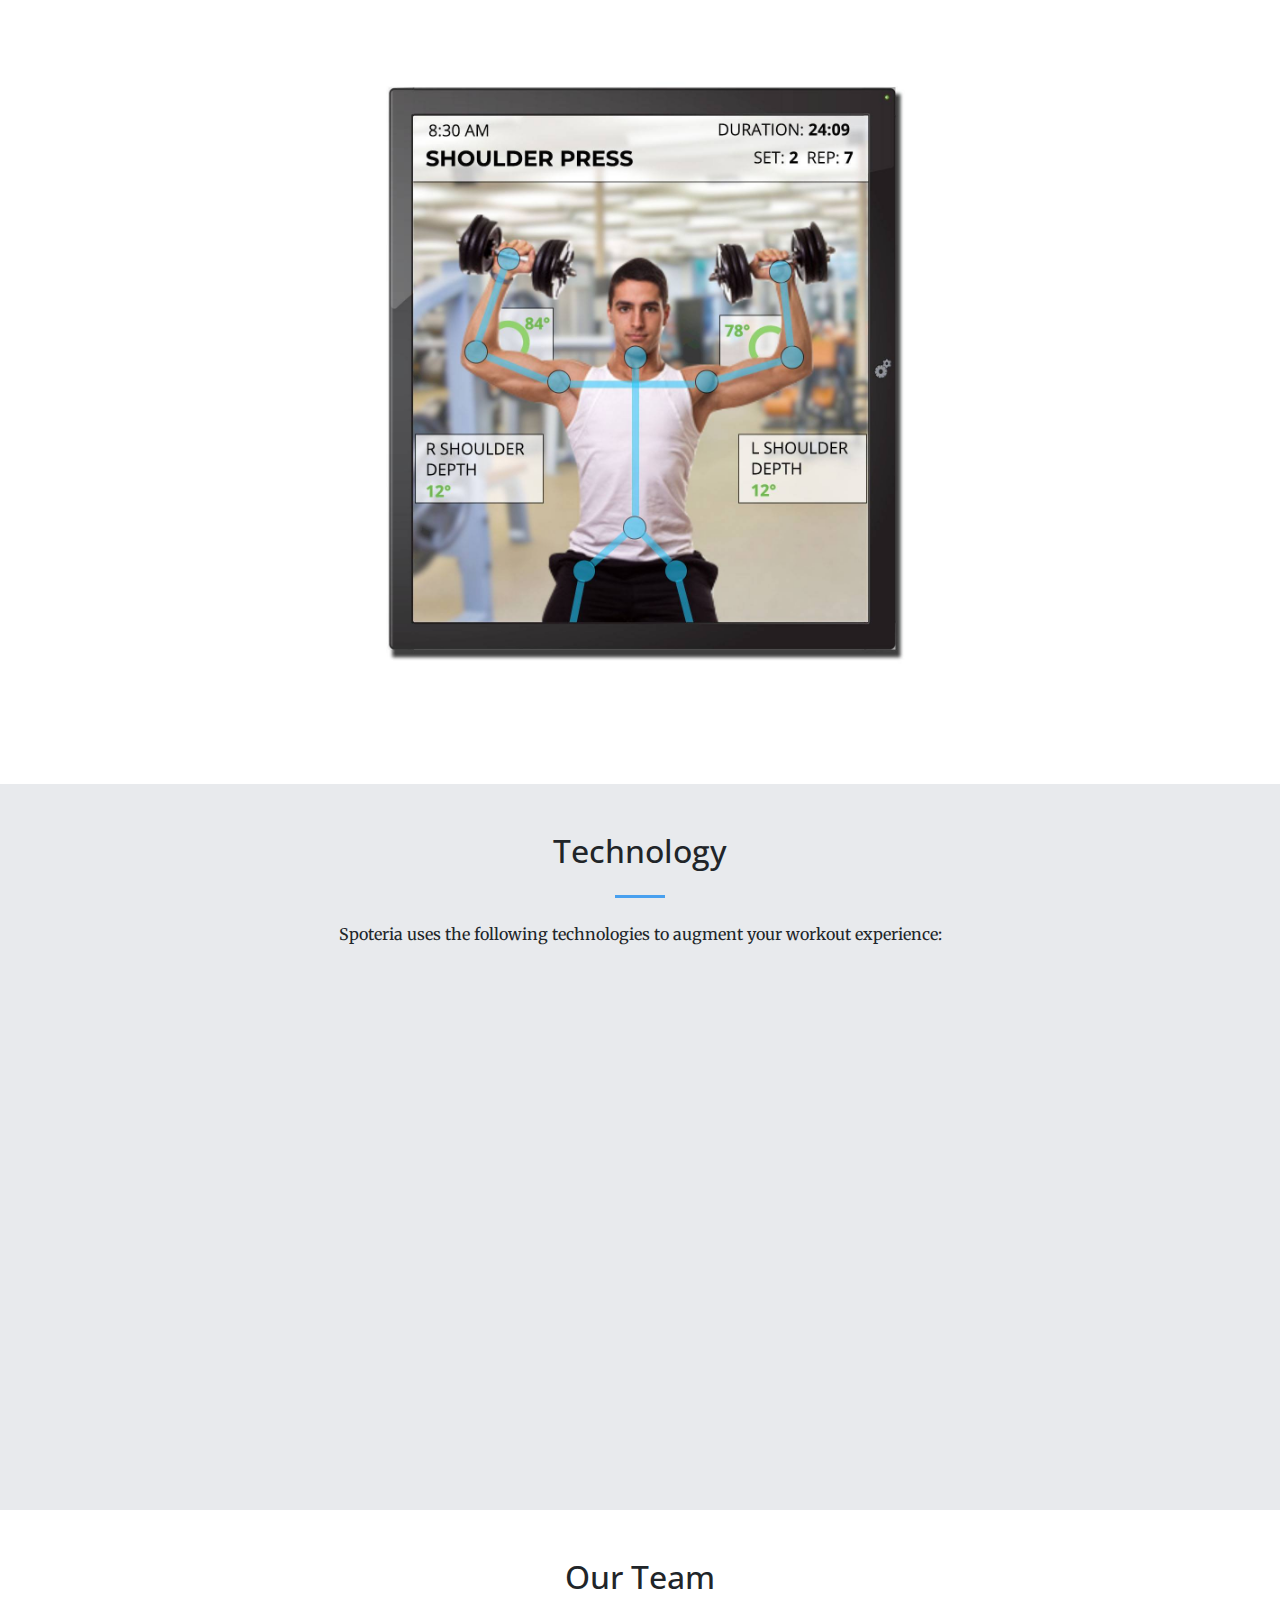
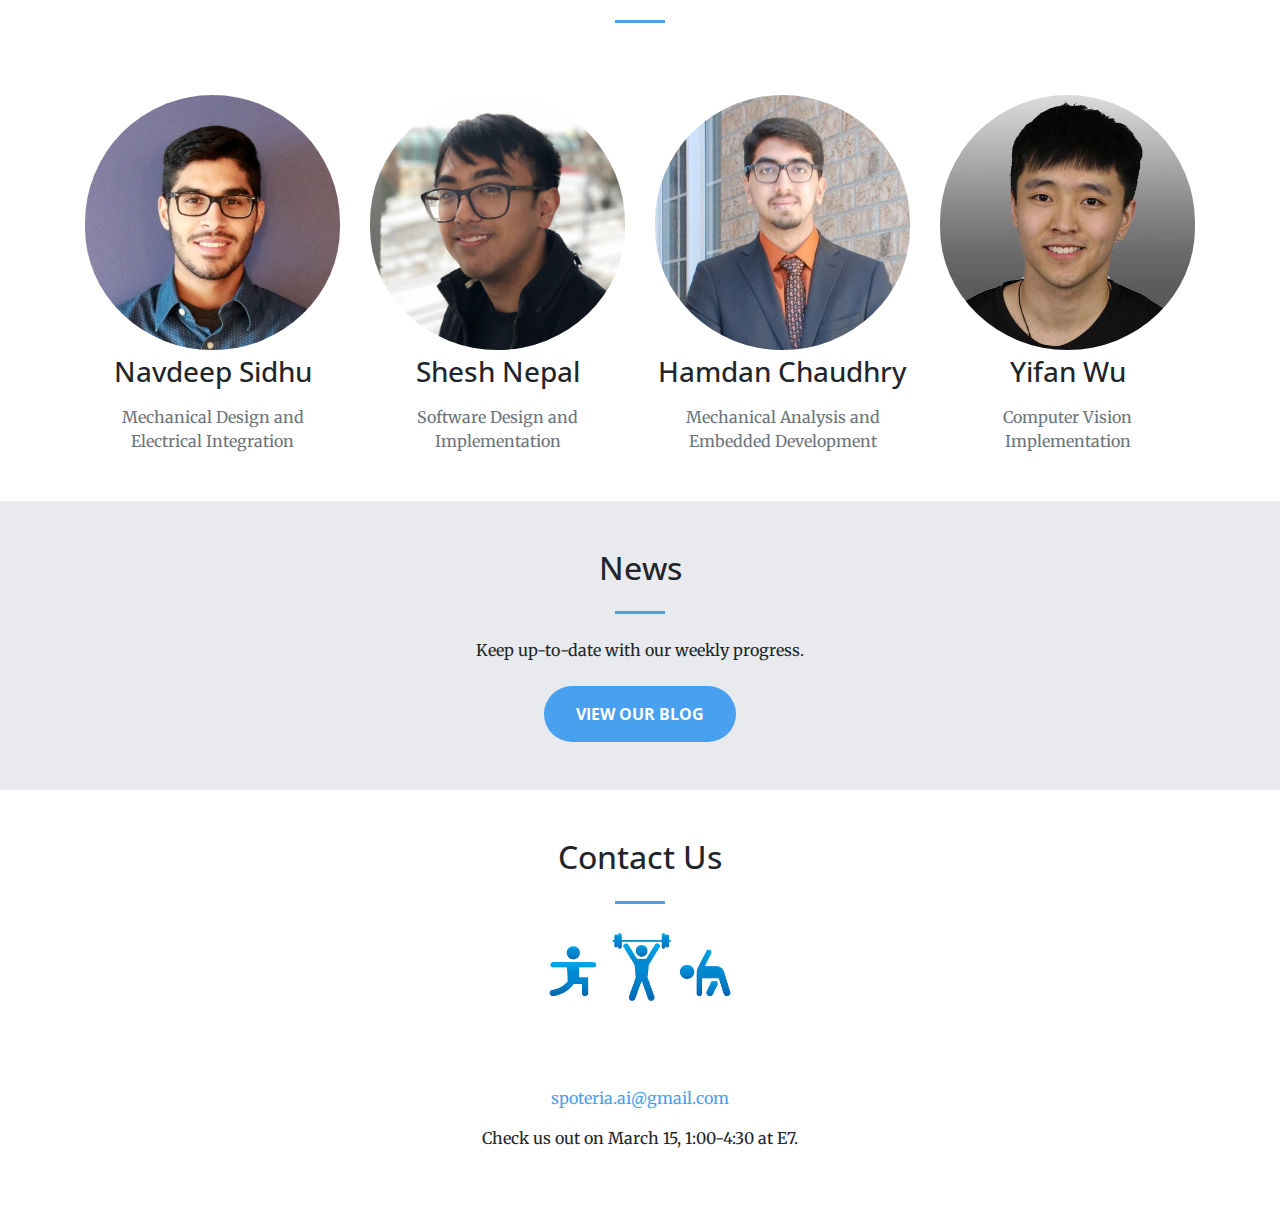
==== commit 7a9bcc6c: "added 4th, 5th, and 6th blog posts, someone needs to add the pictures" ====
--- a/index.html
+++ b/index.html
@@ -307,7 +307,7 @@
             <div class="service-box mt-5 mx-auto">
               <img src="img/Hamdan.jpeg" style="width: 100%; border-radius: 500px; padding-bottom: 5px "/>
               <h3 class="mb-3">Hamdan Chaudhry</h3>
-              <p class="text-muted mb-0">Mechanical Assembly and Software Testing</p>
+              <p class="text-muted mb-0">Mechanical Analysis and Embedded Development</p>
             </div>
           </div>
           <div class="col-lg-3 col-md-6 text-center">
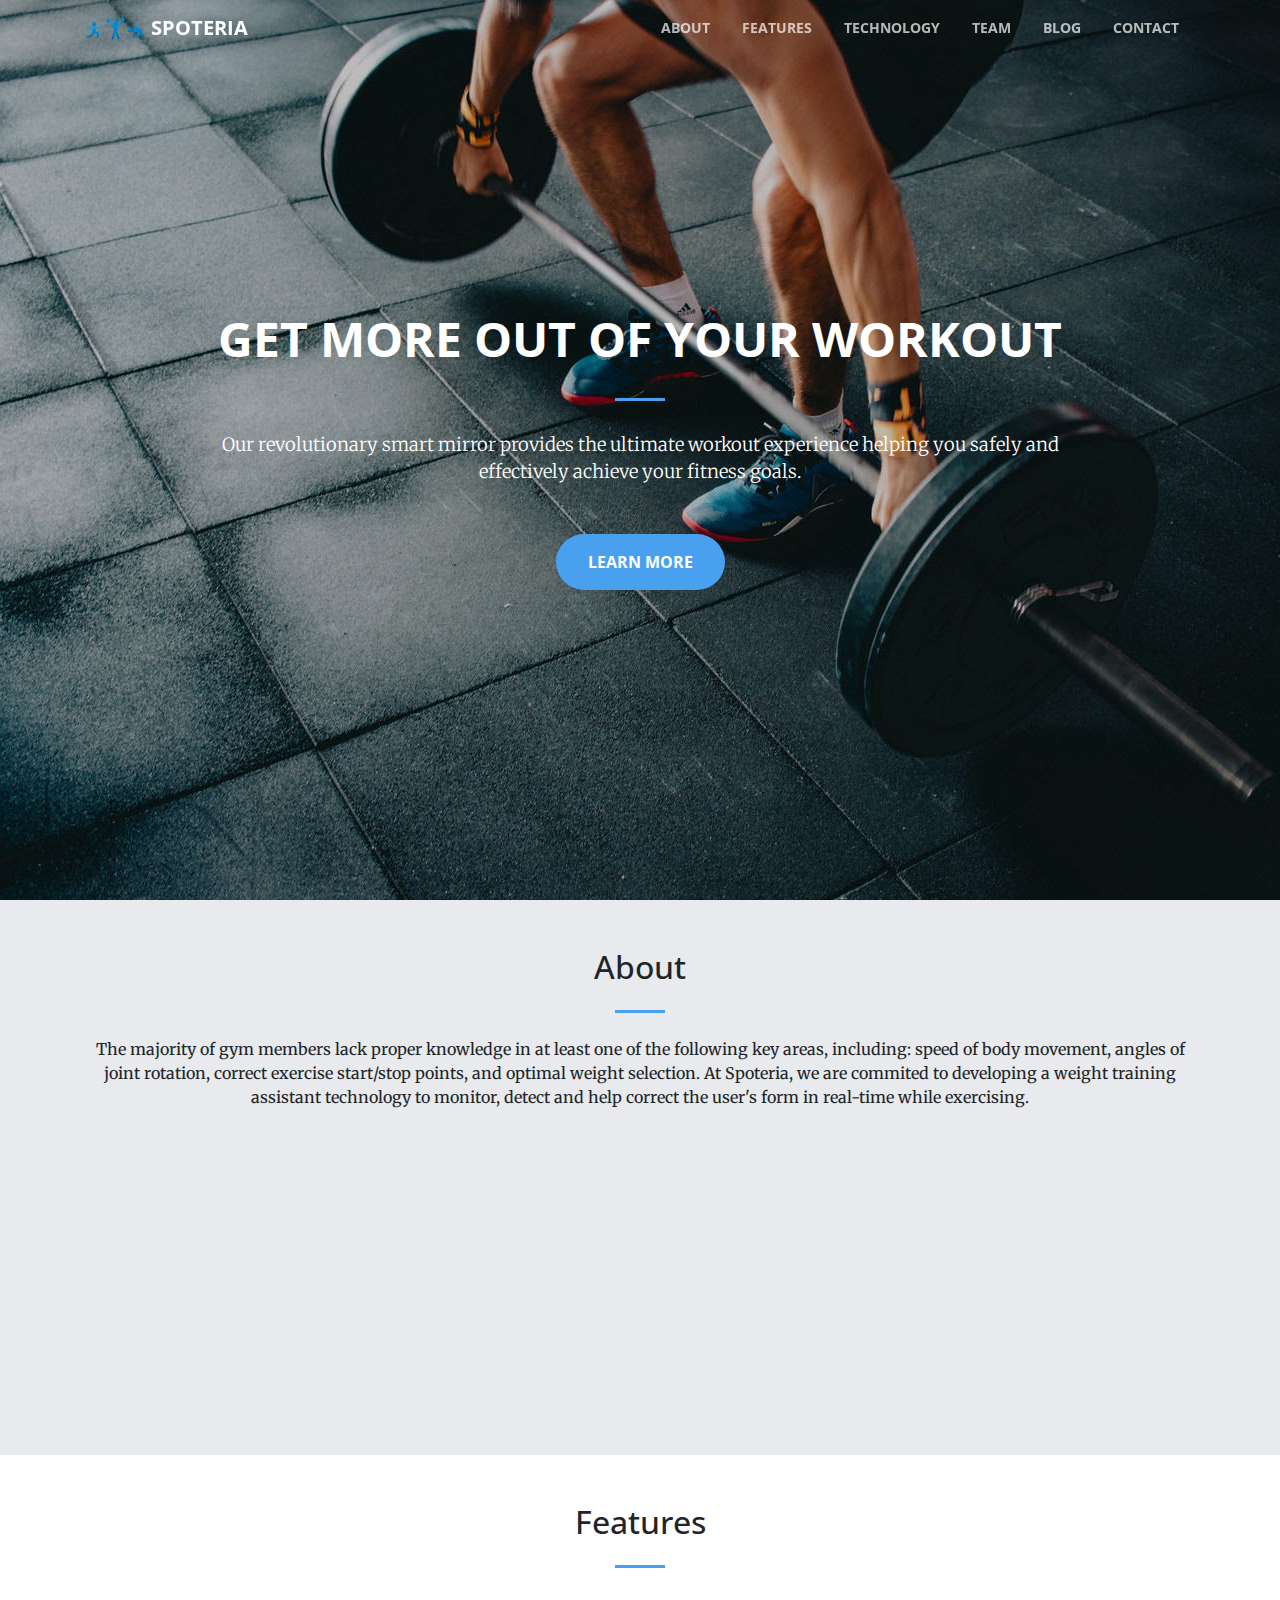
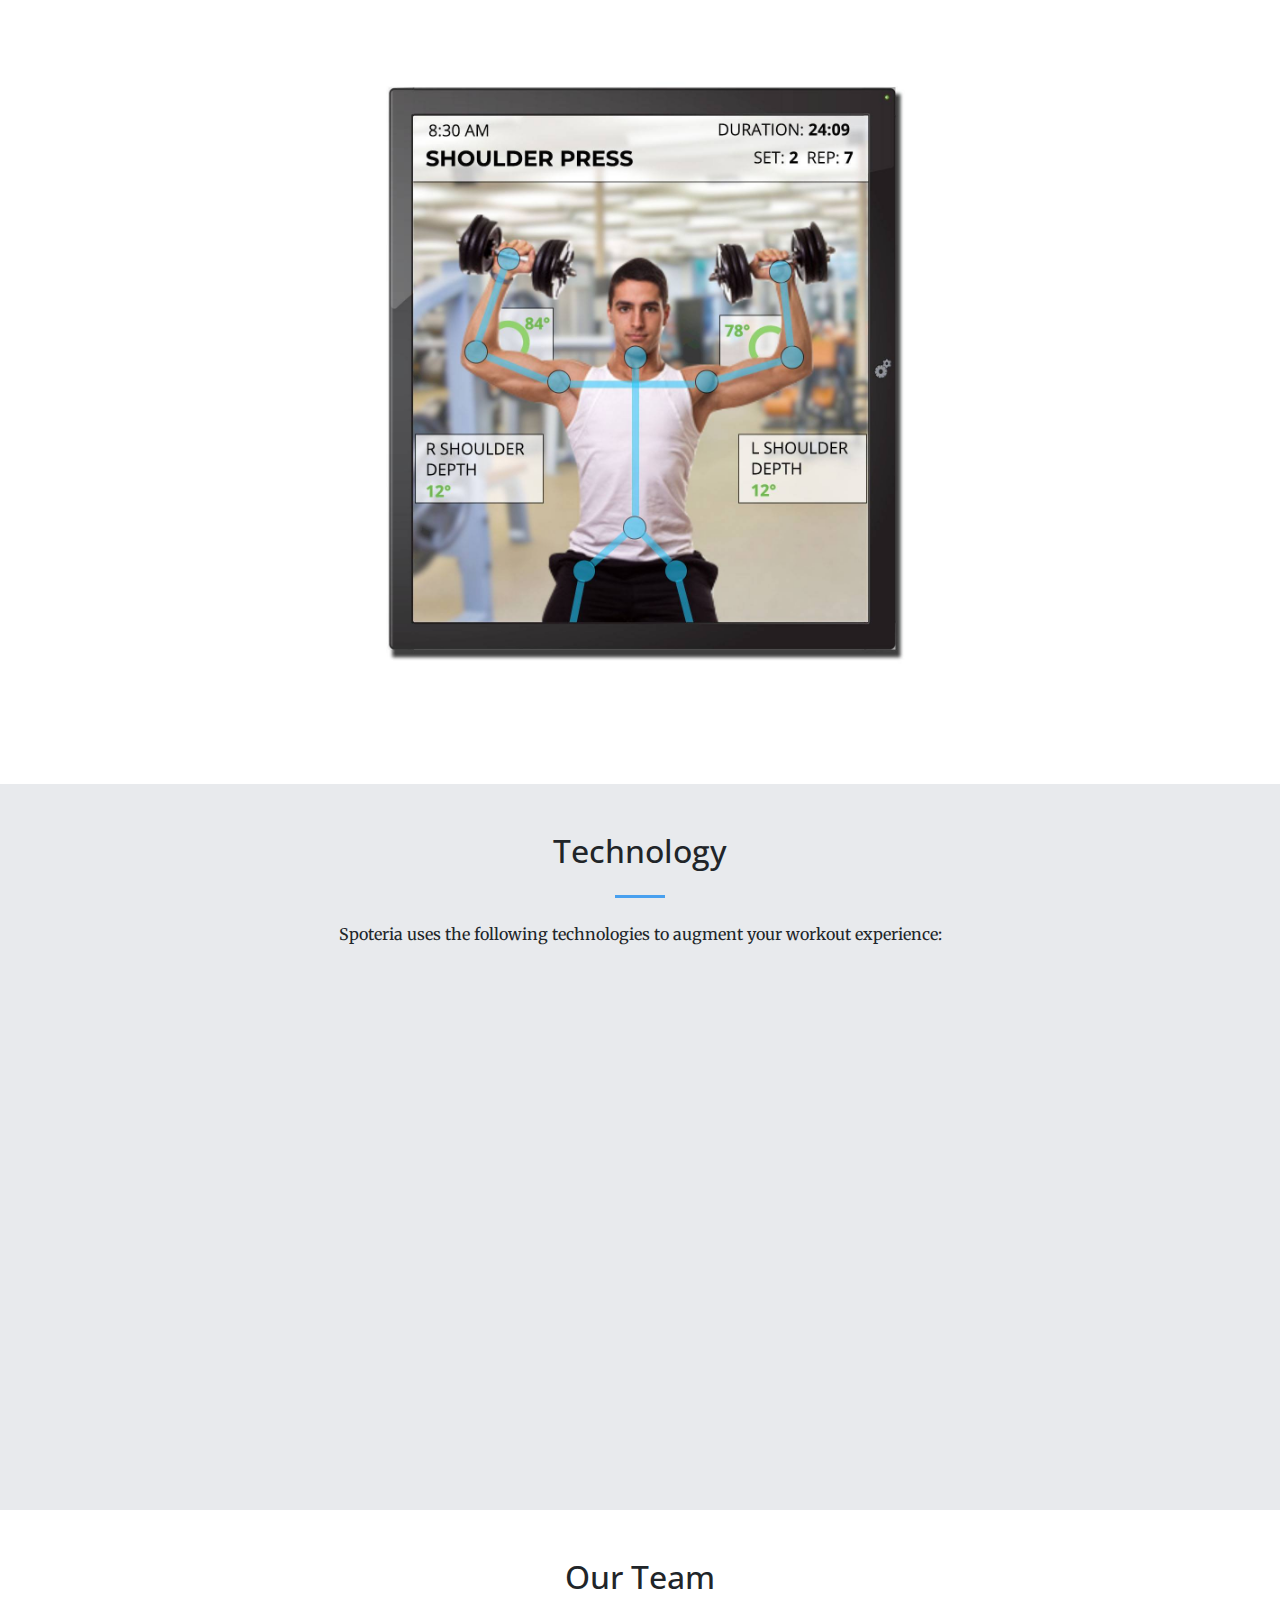
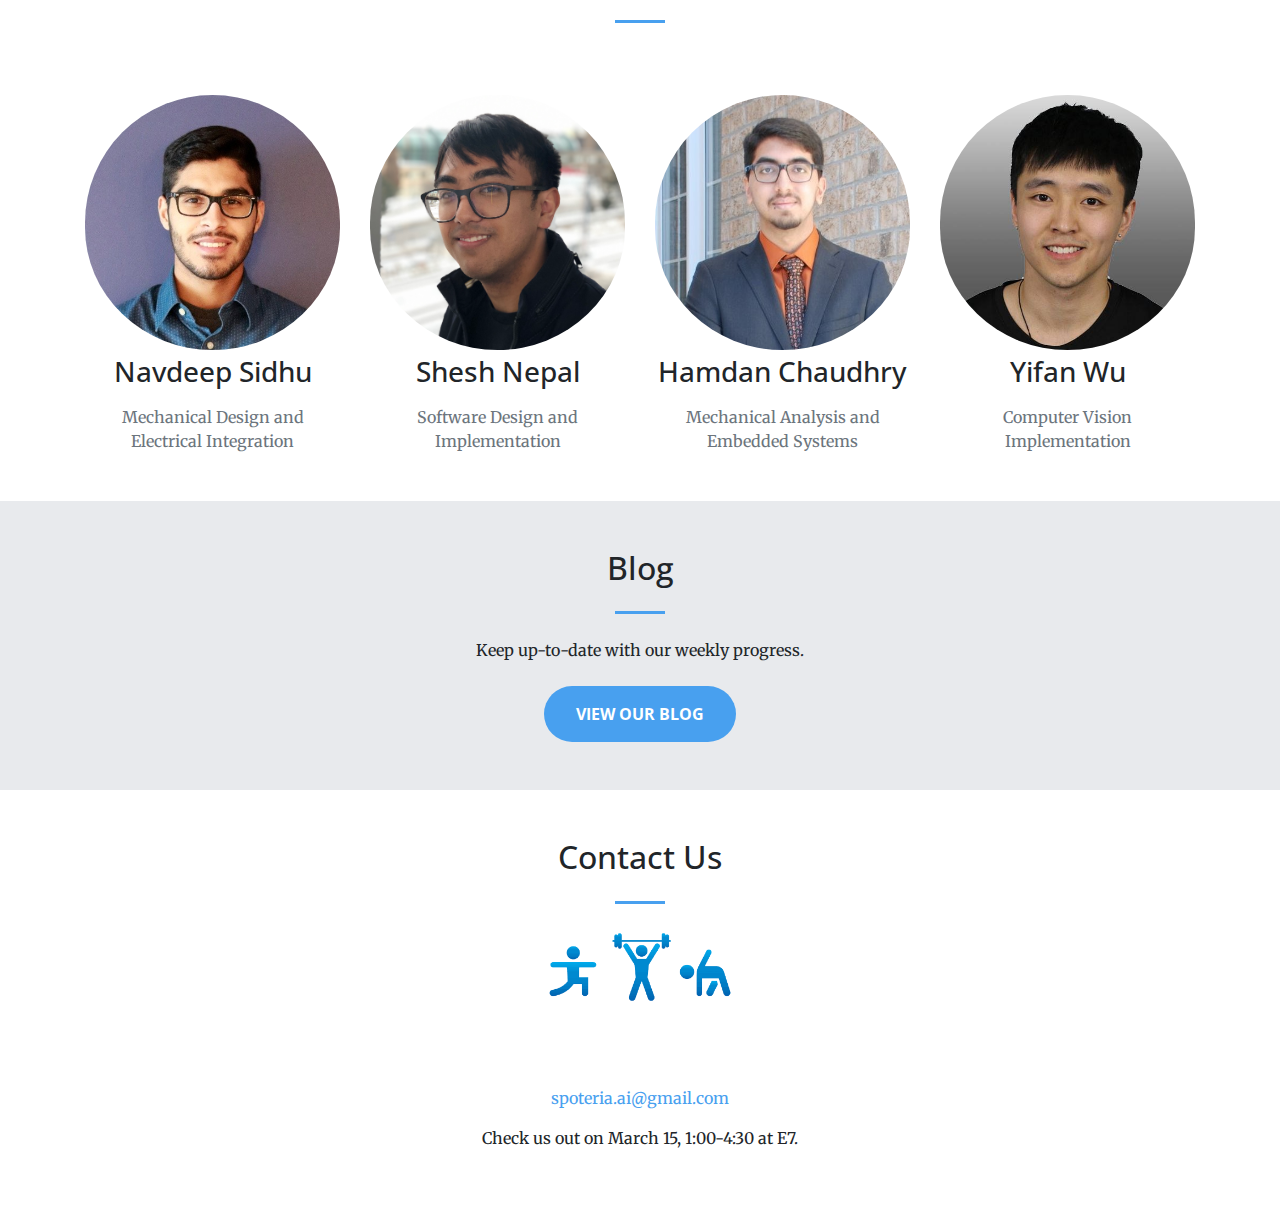
==== commit 41a5b239: "added poster board picture and made some minor edits to blogs to finalize website, also fixed physio" ====
--- a/index.html
+++ b/index.html
@@ -94,7 +94,7 @@
               <a class="nav-link js-scroll-trigger" href="#team">Team</a>
             </li>
             <li class="nav-item">
-              <a class="nav-link js-scroll-trigger" href="#blog">News</a>
+              <a class="nav-link js-scroll-trigger" href="#blog">Blog</a>
             </li>
             <li class="nav-item">
               <a class="nav-link js-scroll-trigger" href="#contact">Contact</a>
@@ -153,7 +153,7 @@
           <div class="col-lg-4 col-md-6 text-center">
             <div class="service-box mt-5 mx-auto animated" data-animation="bounceInRight" style="visibility: hidden;">
               <img src="img/Website Images/dollars_icon.png" style="height: 9rem; padding-bottom: 1.5rem "/>
-              <h3 class="mb-3 bold dark-gray">$2.5 M+</h3>
+              <h3 class="mb-3 bold dark-gray">$25 M+</h3>
               <p class="mb-0">Dollars Spent Annually on Physiotherapy</p>
             </div>
           </div>
@@ -307,7 +307,7 @@
             <div class="service-box mt-5 mx-auto">
               <img src="img/Hamdan.jpeg" style="width: 100%; border-radius: 500px; padding-bottom: 5px "/>
               <h3 class="mb-3">Hamdan Chaudhry</h3>
-              <p class="text-muted mb-0">Mechanical Analysis and Embedded Development</p>
+              <p class="text-muted mb-0">Mechanical Analysis and Embedded Systems</p>
             </div>
           </div>
           <div class="col-lg-3 col-md-6 text-center">
@@ -325,7 +325,7 @@
       <div class="container">
         <div class="row">
           <div class="col-lg-8 mx-auto text-center">
-            <h2 class="section-heading">News</h2>
+            <h2 class="section-heading">Blog</h2>
             <hr class="my-4">
           </div>
         </div>
